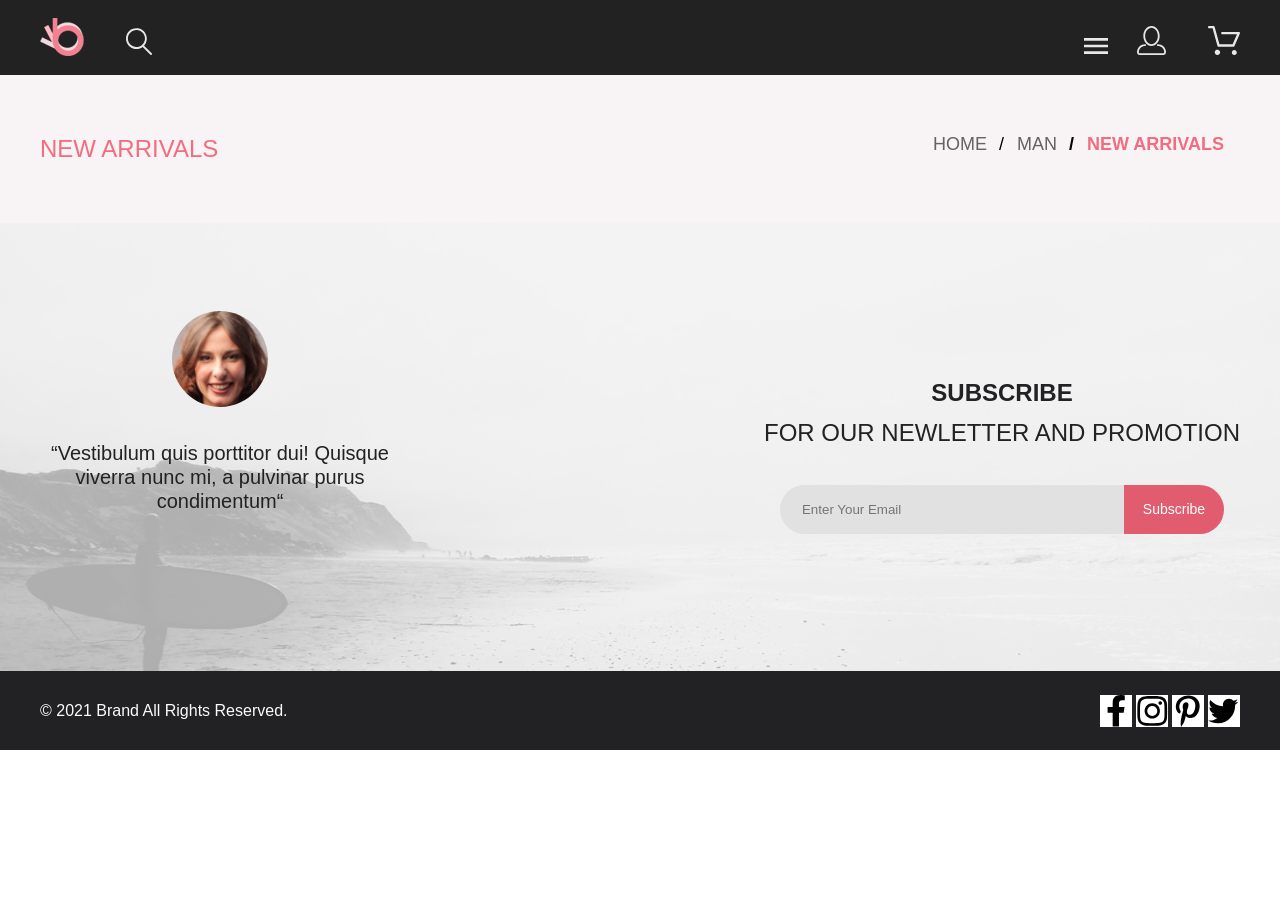
==== project/card.html @ d5866dae "Add files via upload" ====
<!DOCTYPE html>
<html lang="en">

<head>
    <meta charset="UTF-8">
    <meta http-equiv="X-UA-Compatible" content="IE=edge">
    <meta name="viewport" content="width=device-width, initial-scale=1.0">
    <title>Document</title>
    <link rel="stylesheet" href="style.css">

</head>

<body>
    <header>
        <div class="top">
            <div class="container">
                <div class="b"><a href="index.html"><img src="img/b.svg" alt="b"></a></div>
                <div class="search"><img src="img/poisk.svg" alt="poisk"></div>
                <div class="pay"><a href="card.html"><img src="img/pay.svg" alt="pay"></a></div>
                <div class="cont"><a href="#"><img src="img/contact.svg" alt="contact"></a></div>
                <details>
                    <summary><svg viewBox="0 0 24 24" id="ines">
                            <path d="M3 18h18v-2H3v2zm0-5h18v-2H3v2zm0-7v2h18V6H3z" fill="#E8E8E8" fill-rule="evenodd">
                            </path>
                        </svg></summary>
                    <div class="menu container">
                        <h4 class="h4-menu">MENU</h4>
                        <h4 class="h4">MAN</h4>
                        <a class="p-menu" href="catalog.html">Accessories</a><br>
                        <a class="p-menu" href="catalog.html">Bags</a><br>
                        <a class="p-menu" href="catalog.html">Denim</a><br>
                        <a class="p-menu" href="catalog.html">T-Shirts</a><br>
                        <h4 class="h4">WOMAN</h4>
                        <a class="p-menu" href="catalog.html">Accessories</a><br>
                        <a class="p-menu" href="catalog.html">Jackets & Coats</a><br>
                        <a class="p-menu" href="catalog.html">Polos</a><br>
                        <a class="p-menu" href="catalog.html">T-Shirts</a><br>
                        <a class="p-menu" href="catalog.html">Shirts</a><br>
                        <h4 class="h4">KIDS</h4>
                        <a class="p-menu" href="catalog.html">Accessories</a><br>
                        <a class="p-menu" href="catalog.html">Jackets & Coats</a><br>
                        <a class="p-menu" href="catalog.html">Polos</a><br>
                        <a class="p-menu" href="catalog.html">T-Shirts</a><br>
                        <a class="p-menu" href="catalog.html">Shirts</a><br>
                        <a class="p-menu" href="catalog.html">Bags</a><br>
                    </div>
                </details>
            </div>
        </div>
        <div class="top-catalog">
            <div class="container">
                <div class="bread">
                    <div class="arrivals">
                        <p class="p-arrivals">NEW ARRIVALS</p>
                    </div>
                    <nav aria-label="breadcrumb">
                        <ul class="breadcrumb">
                            <li class="breadcrumb-item"><a href="#">HOME</a></li>
                            <li class="breadcrumb-item"><a href="catalog.html">MAN</a></li>
                            <li class="breadcrumb-item active" aria-current="page">NEW ARRIVALS</li>
                        </ul>
                    </nav>
                </div>
            </div>
        </div>
    </header>
    <section>

    </section>
    <section>

    </section>
    <footer>

        <div class="footer2">
            <div class="container">
                <div class="subscribe">
                    <figure class="avtor"> <img src="img/avtor.svg" alt="avtor">
                        <p class="vestibul"> “Vestibulum quis porttitor dui! Quisque viverra nunc mi, a pulvinar purus
                            condimentum“</p>
                    </figure>
                    <div class="form">
                        <h4 style="font-family: Lato, Helvetica, sans-serif;
                font-style: normal;
                font-weight: bold;
                font-size: 24px;
                line-height: 40.13px;
                text-align: center;
                color: #222224;">SUBSCRIBE<br>
                            <span style="font-family: Lato, Helvetica, sans-serif;
                    font-style: normal;
                    font-weight: normal;
                    font-size: 24px;
                    line-height: 30.1px;
                    text-align: center;
                    color: #222224;">FOR OUR NEWLETTER AND PROMOTION</span>
                        </h4>
                        <div class="input-group">
                            <input type="email" class="form-control" placeholder="Enter Your Email">
                            <button class="button">Subscribe</button>
                        </div>
                    </div>

                </div>
            </div>
        </div>
        <div class="prava">
            <div class="container">
                <div class="centr">
                    <div class="txt">© 2021 Brand All Rights Reserved.</div>
                    <div class="social">
                        <a href="https://www.facebook.com" target="_blank"><img class="ssilka" src="img/facebook.svg"
                                alt="facebook"></a>
                        <a href="https://www.instagram.com/" target="_blank"><img class="ssilka" src="img/instagram.svg"
                                alt="instagram"></a>
                        <a href="https://vk.com/" target="_blank"><img class="ssilka" src="img/picasso.svg"
                                alt="picasso"></a>
                        <a href="https://twitter.com/" target="_blank"><img class="ssilka" src="img/twitter.svg"
                                alt="twitter"></a>
                    </div>
                </div>
            </div>
        </div>
    </footer>
</body>

</html>
---- project/style.css ----
* {
    margin: 0;
    padding: 0;
}

.container {
    width: 1200px;
    margin: 0 auto;
}
                           /* GLAVNAYA */
.top {
    background: #222222;
    height: 75px;
    display: flex;
}
.b {
    margin-top: 18px;
   float: left;    
}
.search {
    margin-top: 28px;
    margin-left: 41px;
    float: left;
}
.cont {
    float: right;
    padding-left: 25px;
    padding-top: 26px;
}
.pay {
    float: right;
    padding-left: 42px;
    padding-top: 26px;
}
summary {
    width: 32px;
    height: 23px;
    display: block;
}
summary::-webkit-details-marker {
    display: none;
}
summary::after {
    width: 32px;
    height: 23px;
}
details {
    float: right;
    margin-top: 30px;
    position: relative;
}
.menu {
    background: #FFFFFF;
    -webkit-box-shadow: -5px 5px 28px 0px rgba(0, 0, 0, 0.4);
    -moz-box-shadow: -5px 5px 28px 0px rgba(0, 0, 0, 0.4);
    box-shadow: -5px 5px 28px 0px rgba(0, 0, 0, 0.4);
    margin: 22px 0 0 0;
    width: 232px;
    height: 764px;
    position: absolute;
}
.h4-menu {
    font-family: Lato, Helvetica, sans-serif;
    font-style: normal;
    font-weight: bold;
    font-size: 14px;
    line-height: 17px;
    color: #000000;
    padding-top: 37px;
    padding-left: 34px;
}
.h4 {
    font-family: Lato, Helvetica, sans-serif;
    font-style: normal;
    font-weight: normal;
    font-size: 14px;
    line-height: 17px;
    color: #F16D7F;
    padding-top: 20px;
    padding-bottom: 12px;
    padding-left: 33px;
}
.p-menu {
    text-decoration: none;
    font-family: Lato, Helvetica, sans-serif;
    font-style: normal;
    font-weight: normal;
    font-size: 14px;
    line-height: 25px;
    color: #6F6E6E;
    padding-left: 55px;
}
.p-menu:hover {
    color: #F16D7F;
    font-size: 17px;
}
.brand {
    background-color: #F1E4E6;
    height: 764px;
}
.man-top {
    background: url(img/man-top.png) -50% 50% no-repeat;
    display: flex;
    padding: 364px 0 297px 0;
    justify-content: end;
}
.brand-text {
    background-color: #f16d7f;
    min-width: 12px;
    margin: -8px 16px 6px 5px;
}
.of-lux {
    font-family: Lato, Helvetica, sans-serif;
    max-width: 589px;
    font-size: 40px;
    font-weight: 700;
    letter-spacing: 0.025em;
    color: #222222;
    margin: -32px 68px -5px 0;
} 
span:first-child {
    font-size: 60px;
    font-weight: 900;
}
span:last-child {
    color: #f16d7f;
}
.content {
    margin-top: 65px;
}
.box {
    width: 1140px;
    display: flex;
    justify-content: space-between;
}
.for-woman {
    transition: 1s;
}
.for-woman:hover {
    transform: scale(1.2);
}  
.for-man {
    transition: 1s;
}
.for-man:hover {
    transform: scale(1.2);
}
.for-kids {
    transition: 1s;
}
.for-kids:hover {
    transform: scale(1.2);
}
.acces {
    margin-top: 30px;
    margin-bottom: 96px;
    transition: 1s;
}
.acces:hover {
    transform: scale(1.2);
}
.shopping {
    margin-bottom: 48px;
    text-align: center;
}
.box1 {
    margin-top: 48px;
    display: flex;
    justify-content: space-between;
    height: 581px;
}
.box2 {
    margin-top: 30px;
    display: flex;
    justify-content: space-between;
    height: 581px;
}
.cards-pay {
    position: relative;
}
.cards {
    height: 420px;
    background: rgba(58, 56, 56, 0.86);
    display: block;
    text-decoration: none;
}
.text {
    background: #F8F8F8;
    text-align: left;
    height: 161px;
    margin-top: -5px;   
}
.paypall {
    width: 360px;
    height: 420px;
    opacity: 1;
    transition: opacity 150ms linear;
}
.paypall:hover {
    opacity: 0.2;
}
.add-hover {
    display: none;
    position: absolute;
    top: 30%;
    left: 111.5px;
    justify-content: center;
    pointer-events: none;
}
.dec-hover-href {
    text-decoration: none;
    display: flex;
    border: 1px solid #FFFFFF;
    align-items: center;
    width: 138px;
    height: 43px;
}

.card-pay-hover {
    padding-left: 13px;
    height: 24px;
    width: 26px;
}
.add-to-cart-hover {
    font-family: Lato, Helvetica, sans-serif;
    font-style: normal;
    font-weight: normal;
    font-size: 14px;
    line-height: 17px;
    color: #FFFFFF;
    padding-left: 11px;
}
.cards-pay:hover .add-hover{
    display: flex;
    box-shadow: 0 0 20px #FFFFFF;
}

.ellery {
    width: 200px;
    height: 16px;
    font-family: Lato, Helvetica, sans-serif;
    font-style: normal;
    font-weight: normal;
    font-size: 13px;
    line-height: 16px;
    color: #000000;
    padding-top: 25.35px;
    padding-left: 18px;
}
.known {
    width: 314.74px;
    height: 51px;
    font-family: Lato, Helvetica, sans-serif;
    font-style: normal;
    font-weight: 300;
    font-size: 14px;
    line-height: 17px;
    color: #5D5D5D;
    padding-top: 13px;
    padding-left: 18px;
}
.cent {
    width: 52.46px;
    height: 19px;
    font-family: Lato, Helvetica, sans-serif;
    font-style: normal;
    font-weight: normal;
    font-size: 16px;
    line-height: 19px;
    color: #F16D7F;
    padding-top: 18px;
    padding-left: 18px;
}

.browse-all-prod {
    background: #F16D7F;
    border: 1px solid #FF6A6A;
    display: flex;
    justify-content: center;
    width: 211px;
    height: 47px;
    font-family: Lato, Helvetica, sans-serif;
    color: #ffffff;
    text-decoration: none;
    align-items: center;
    padding: 15px 39px;
    margin: 49px 465px 95px;
}
.browse-all-prod:hover {
    background: #ffffff;
    color: #F16D7F;
    -webkit-transition: all 1s ease;
    transition: all 120ms ease;
}
.footer1 {
    background: #222224;
    height: 341px;
}
.centr {
    display: flex;
    justify-content: space-between;
}
.super-block {
    width: 360px;
    margin-top: 103px;
    text-align: center
}
.foot-1-h4 {
    font-family: Lato, Helvetica, sans-serif;    
    font-style: normal;
    font-weight: normal;
    font-size: 19.96px;
    line-height: 24px;
    text-align: center;
    color: #FBFBFB;
    margin-top: 28px;
}
.foot-1-p {
    font-family: Lato, Helvetica, sans-serif;
    font-style: normal;
    font-weight: 300;
    font-size: 13.972px;
    line-height: 17px;
    text-align: center;
    color: #FBFBFB;
    margin-top: 16px;
}
.img-foot-1 {
    text-align: center;
}
.footer2 {
    background: url(img/fon-podval.svg) no-repeat center / cover;
    height: 448px;
}
.subscribe {
    display: flex;
    justify-content: space-between;
}
.avtor {
    text-align: center;
    margin: 88px 0 0 0;
}
.vestibul {
    width: 360px;
    padding-top: 30px;
    font-family: Lato, Helvetica, sans-serif;
    font-style: normal;
    font-weight: normal;
    font-size: 20px;
    line-height: 24px;
    text-align: center;
    color: #222224;
}
.form {
    margin-top: 150px;
}
.input-group {
    margin-top: 32px;
    text-align: center;
}
.form-control {
    background: #E1E1E1;
    width: 323px;
    height: 49px;
    border: 0px;
    border-radius: 50px 0 0 50px;
    padding-left: 22px;
}
.button {
    background: #E05C6E;
    border: 0px;
    width: 100px;
    height: 49px;
    border-radius: 0 50px 50px 0;
    margin-left: -5px;
    font-family: Lato, Helvetica, sans-serif;
    font-style: normal;
    font-weight: normal;
    font-size: 14px;
    line-height: 17px;
    color: #FFFFFF;
}
.button:hover {
    background: #FFFFFF;
    color: #E05C6E;
}
.prava {
    height: 79px;
    background: #222224;
}
.txt {
    font-family: Lato, Helvetica, sans-serif;
    font-style: normal;
    font-weight: normal;
    font-size: 16px;
    line-height: 19px;
    color: #FBFBFB;
    padding-top: 30px;
}
.ssilka {
    background: #FFFFFF;
    width: 32px;
    height: 32px;
    margin-top: 24px;
}
.ssilka:hover {
    background: #F16D7F;
}
                              /* CATALOG */

.top-catalog {
    background: #F8F3F4;
    height: 148px;
}
.p-arrivals {
    font-family: Lato, Helvetica, sans-serif;
    font-style: normal;
    font-weight: normal;
    font-size: 24px;
    line-height: 29px;
    color: #F16D7F;
    padding-top: 59px;
}
.active {
    font-family: Lato, Helvetica, sans-serif;
    font-style: normal;
    font-weight: 300;
    font-size: 14px;
    line-height: 17px;
    color:  #F16D7F;
}
.bread {
    display: flex;
    justify-content: space-between;
}
.breadcrumb{
    padding: 10px 16px;
    list-style: none;
    padding-top: 59px;
}
.breadcrumb-item {
    font-family: Lato, Helvetica, sans-serif;
    font-style: normal;
    font-weight: 300;
    font-size: 14px;
    line-height: 17px;
    color: #636363;
    display: inline;
    font-size: 18px;
    text-transform: uppercase;
}
ul.breadcrumb li+li:before {
    padding: 8px;
    color: black;
    content: "/\00a0";
}
ul.breadcrumb li a {
    color: #636363;
    text-decoration: none;
}
ul.breadcrumb li a:hover {
    color: #f16d7f;
}
ul.breadcrumb li:last-of-type {
    color: #f16d7f;
    font-family: Lato, Helvetica, sans-serif;
    font-weight: 700;
    font-style: normal;
    letter-spacing: normal;
    line-height: normal;
}
.section-product {
    background: #F7F7F7;
    display: flex;
    height: 777px;
    position: relative;
}
.carusel-img {
    position: absolute;
    left: 30%;
}
.opis-product {
    height: 601px;
    border: 1px solid #EAEAEA;
    display: flex;
    justify-content: center;
    margin-bottom: 100px;
}
.opis-product-centr {
    width: 555px;
    text-align: center;
}
.top-txt-product {
    font-family: Lato, Helvetica, sans-serif;
    font-style: normal;
    font-weight: 300;
    font-size: 14px;
    line-height: 17px;
    color: #F16D7F;
    padding-top: 64.54px;
}
.top-line-product {
    border-bottom: 3px solid #EF5B70;
    width: 63px;
    margin-left: 246px;
    margin-bottom: 12px;
    padding-bottom: 12px;
}
.top-txt-product-name {
    font-family: Lato, Helvetica, sans-serif;
    font-style: normal;
    font-weight: 300;
    font-size: 18px;
    line-height: 22px;
    color: #4D4D4D;
    margin-bottom: 48px;
}
.top-p-product {
    font-family: Lato, Helvetica, sans-serif;
    font-style: normal;
    font-weight: 300;
    font-size: 14px;
    line-height: 17px;
    text-align: center;
    color: #5E5E5E;
    margin-bottom: 32px;
}
.top-price-product {
    font-family: Lato, Helvetica, sans-serif;
    font-style: normal;
    font-weight: 300;
    font-size: 24px;
    line-height: 29px;
    color: #EF5B70;
    padding-bottom: 65px;
    border-bottom: 1px solid #EAEAEA;
    margin-bottom: 65px;
}
.top-box-product {
    display: flex;
    justify-content: space-between;
}
.top-box-info-product {
    font-family: Lato, Helvetica, sans-serif;
    font-style: normal;
    font-weight: normal;
    font-size: 14px;
    line-height: 17px;
    color: #6F6E6E;
    border: none;
}
.add-btn-product-centr {
    display: flex;
    justify-content: center;
}
.add-to-cart-product {
    width: 211px;
    height: 47px;
    border: 1px solid #ef5b70;
    background-color: #fff;
    margin-top: 49px;
    margin-bottom: 65px;
}
.add-to-cart-product:hover {
    background: #EAEAEA;
    -webkit-transition: all 1s ease;
    transition: all 120ms ease;
}
.add-to-cart-product-button {
    padding-top: 5%;
    display: flex;
    justify-content: center;
    align-items: center;
    text-decoration: none;
    color: #F26376;
}
.add-to-cart-product-txt {
    font-family: Lato, Helvetica, sans-serif;
    font-style: normal;
    font-weight: normal;
    font-size: 16px;
    line-height: 19px;
    padding-left: 23px;
}
.product-catalog-otstup-128px {
   margin-bottom: 128px; 
}
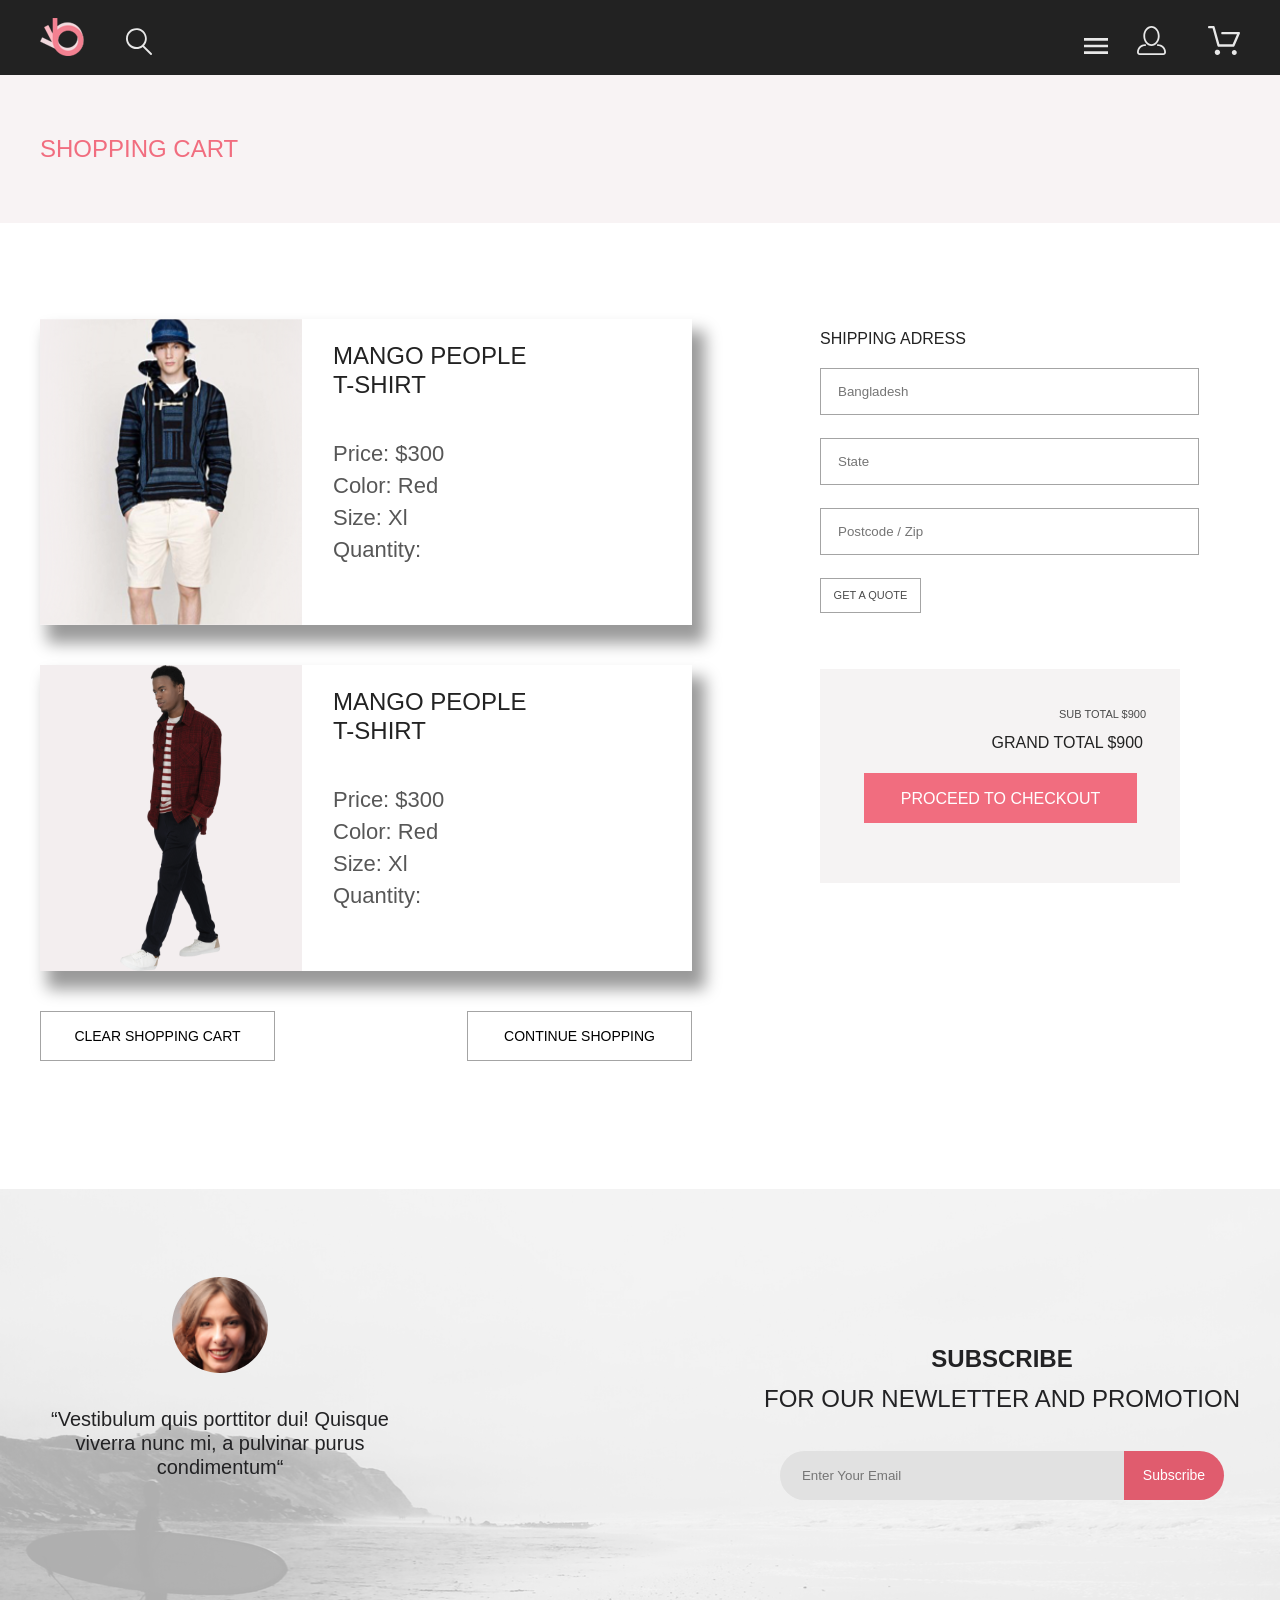
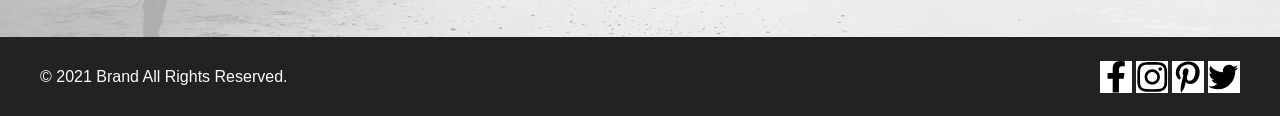
==== commit f47d0b85: "Update card.html" ====
--- a/project/card.html
+++ b/project/card.html
@@ -51,27 +51,65 @@
             <div class="container">
                 <div class="bread">
                     <div class="arrivals">
-                        <p class="p-arrivals">NEW ARRIVALS</p>
+                        <p class="p-arrivals">SHOPPING CART</p>
                     </div>
-                    <nav aria-label="breadcrumb">
-                        <ul class="breadcrumb">
-                            <li class="breadcrumb-item"><a href="#">HOME</a></li>
-                            <li class="breadcrumb-item"><a href="catalog.html">MAN</a></li>
-                            <li class="breadcrumb-item active" aria-current="page">NEW ARRIVALS</li>
-                        </ul>
-                    </nav>
                 </div>
             </div>
         </div>
     </header>
     <section>
-
+        <div class="container">
+            <div class="shopping-cart-full">
+                <div class="pay-product-box">
+                    <div class="cart-pay-shopping"><img class="cart-pay-shopping-img" src="img/pay-3.svg" alt="pay-3">
+                        <div class="opisanie-tovara-pay">
+                            <h2 class="opis-tovara-name">MANGO PEOPLE<br> T-SHIRT</h2>
+                            <p class="opis-tovara-character">Price: $300 </p>
+                            <p class="opis-tovara-character">Color: Red</p>
+                            <p class="opis-tovara-character">Size: Xl </p>
+                            <p class="opis-tovara-character">Quantity: </p>
+                        </div>
+                    </div>
+                    <div class="cart-pay-shopping"><img src="img/pay-7.svg" alt="pay-7">
+                        <div class="opisanie-tovara-pay">
+                            <h2 class="opis-tovara-name">MANGO PEOPLE<br> T-SHIRT</h2>
+                            <p class="opis-tovara-character">Price: $300 </p>
+                            <p class="opis-tovara-character">Color: Red</p>
+                            <p class="opis-tovara-character">Size: Xl </p>
+                            <p class="opis-tovara-character">Quantity: </p>
+                        </div>
+                    </div>
+                </div>
+                <div class="shipping-adress-box">
+                    <div class="form-info-chek">
+                        <h2 class="shipping-adress-txt">SHIPPING ADRESS</h2>
+                        <input type="text" placeholder="Bangladesh" class="input-info-pay-people"><br>
+                        <input type="text" placeholder="State" class="input-info-pay-people"><br>
+                        <input type="text" placeholder="Postcode / Zip" class="input-info-pay-people"><br>
+                        <button type="submit" class="btn-get-a-quote">GET A QUOTE</button>
+                    </div>
+                    <div class="itog-checkpoint-pay">
+                        <div class="total-pay-price">
+                            <p class="sub-total-price">SUB TOTAL $900</p>
+                            <h3 class="sub-grand-price">GRAND TOTAL $900
+                            </h3>
+                        </div>
+                        <button type="submit" class="btn-procceed-to-check">PROCEED TO CHECKOUT</button>
+                    </div>
+                </div>
+            </div>
+        </div>
     </section>
     <section>
-
+        <div class="container">
+            <div class="btn-box-cart-shop">
+                <button type="reset" class="btn-shopping-cart-del">CLEAR SHOPPING CART</button>
+                <button type="button" class="btn-shopping-cart-cnt">CONTINUE SHOPPING</button>
+            </div>
+        </div>
+        <div class="product-catalog-otstup-128px"></div>
     </section>
     <footer>
-
         <div class="footer2">
             <div class="container">
                 <div class="subscribe">
@@ -124,4 +162,4 @@
     </footer>
 </body>
 
-</html>+</html>
--- a/project/style.css
+++ b/project/style.css
@@ -585,3 +585,163 @@
 .product-catalog-otstup-128px {
    margin-bottom: 128px; 
 }
+.shopping-cart-full {
+   margin-top: 96px;
+   display: flex;
+   justify-content: start;
+}
+.pay-product-box {
+    display: flex;
+    flex-direction: column;
+}
+.cart-pay-shopping {
+    width: 652px;
+    height: 306px;
+    box-shadow: 10px 15px 15px 3px rgb(0 0 0 / 40%);
+    margin-bottom: 40px;
+    display: flex;
+    justify-content: start;
+}
+.cart-pay-shopping-img {
+    width: 262px;
+}
+.opisanie-tovara-pay {
+    display: flex;
+    flex-direction: column;
+    padding-left: 31px;
+}
+.opis-tovara-name {
+    font-family: Lato, Helvetica, sans-serif;
+    font-style: normal;
+    font-weight: normal;
+    font-size: 24px;
+    line-height: 29px;
+    color: #222222;
+    padding-bottom: 42px;
+    padding-top: 22px;
+}
+.opis-tovara-character {
+    font-family: Lato, Helvetica, sans-serif;
+    font-style: normal;
+    font-weight: normal;
+    font-size: 22px;
+    line-height: 26px;
+    color: #575757;
+    padding-bottom: 6px;
+}
+.shipping-adress-box {
+    margin-left: 128px;
+}
+.shipping-adress-txt {
+    font-family: Lato, Helvetica, sans-serif;
+    font-style: normal;
+    font-weight: 300;
+    font-size: 16px;
+    line-height: 19px;
+    color: #222222;
+    padding-top: 10px;
+    padding-bottom: 20px;
+}
+.input-info-pay-people {
+    width: 360px;
+    height: 45px;
+    background: #FFFFFF;
+    border: 1px solid #A4A4A4;
+    margin-bottom: 23px;
+    padding-left: 17px;
+}
+.btn-get-a-quote {
+    background: #FFFFFF;
+    border: 1px solid #A4A4A4;
+    width: 101px;
+    height: 35px;
+    font-family: Lato, Helvetica, sans-serif;
+    font-style: normal;
+    font-weight: 300;
+    font-size: 11px;
+    line-height: 13px;
+    color: #4A4A4A;
+    margin-bottom: 56px;
+}
+.btn-get-a-quote:hover {
+    background: #F26376;
+}
+.itog-checkpoint-pay {
+    background: #F5F3F3;
+    width: 360px;
+    height: 214px;
+}
+.total-pay-price {
+    text-align: right;
+}
+.sub-total-price {
+    padding-top: 39px;
+    padding-right: 34px;
+    font-family: Lato, Helvetica, sans-serif;
+    font-style: normal;
+    font-weight: normal;
+    font-size: 11px;
+    line-height: 13px;
+    color: #4A4A4A;
+}
+.sub-grand-price {
+    padding-right: 37px;
+    padding-top: 12px;
+    font-family: Lato, Helvetica, sans-serif;
+    font-style: normal;
+    font-weight: 300;
+    font-size: 16px;
+    line-height: 19px;
+    color: #222222;
+    padding-bottom: 21px;
+}
+
+.btn-procceed-to-check {
+    width: 273px;
+    height: 50px;
+    background: #F16D7F;
+    border: none;
+    font-family: Lato, Helvetica, sans-serif;
+    font-style: normal;
+    font-weight: 300;
+    font-size: 16px;
+    line-height: 19px;
+    color: #FFFFFF;
+    margin-left: 44px;
+}
+.btn-procceed-to-check:hover {
+    background: #FFFFFF;
+    color: #F16D7F;
+}
+.btn-box-cart-shop {
+    display: flex;
+    justify-content: flex-start;
+}
+.btn-shopping-cart-del {
+    width: 235px;
+    height: 50px;
+    background: #FFFFFF;
+    border: 1px solid #A4A4A4;
+    font-family: Lato, Helvetica, sans-serif;
+    font-style: normal;
+    font-weight: 300;
+    font-size: 14px;
+    line-height: 17px;
+    color: #000000;
+}
+.btn-shopping-cart-del:hover, .btn-shopping-cart-cnt:hover {
+    background: #F16D7F;
+}
+.btn-shopping-cart-cnt {
+    width: 225px;
+    height: 50px;
+    background: #FFFFFF;
+    border: 1px solid #A4A4A4;
+    font-family: Lato, Helvetica, sans-serif;
+    font-style: normal;
+    font-weight: 300;
+    font-size: 14px;
+    line-height: 17px;
+    color: #000000;
+    margin-left: 192px;
+}
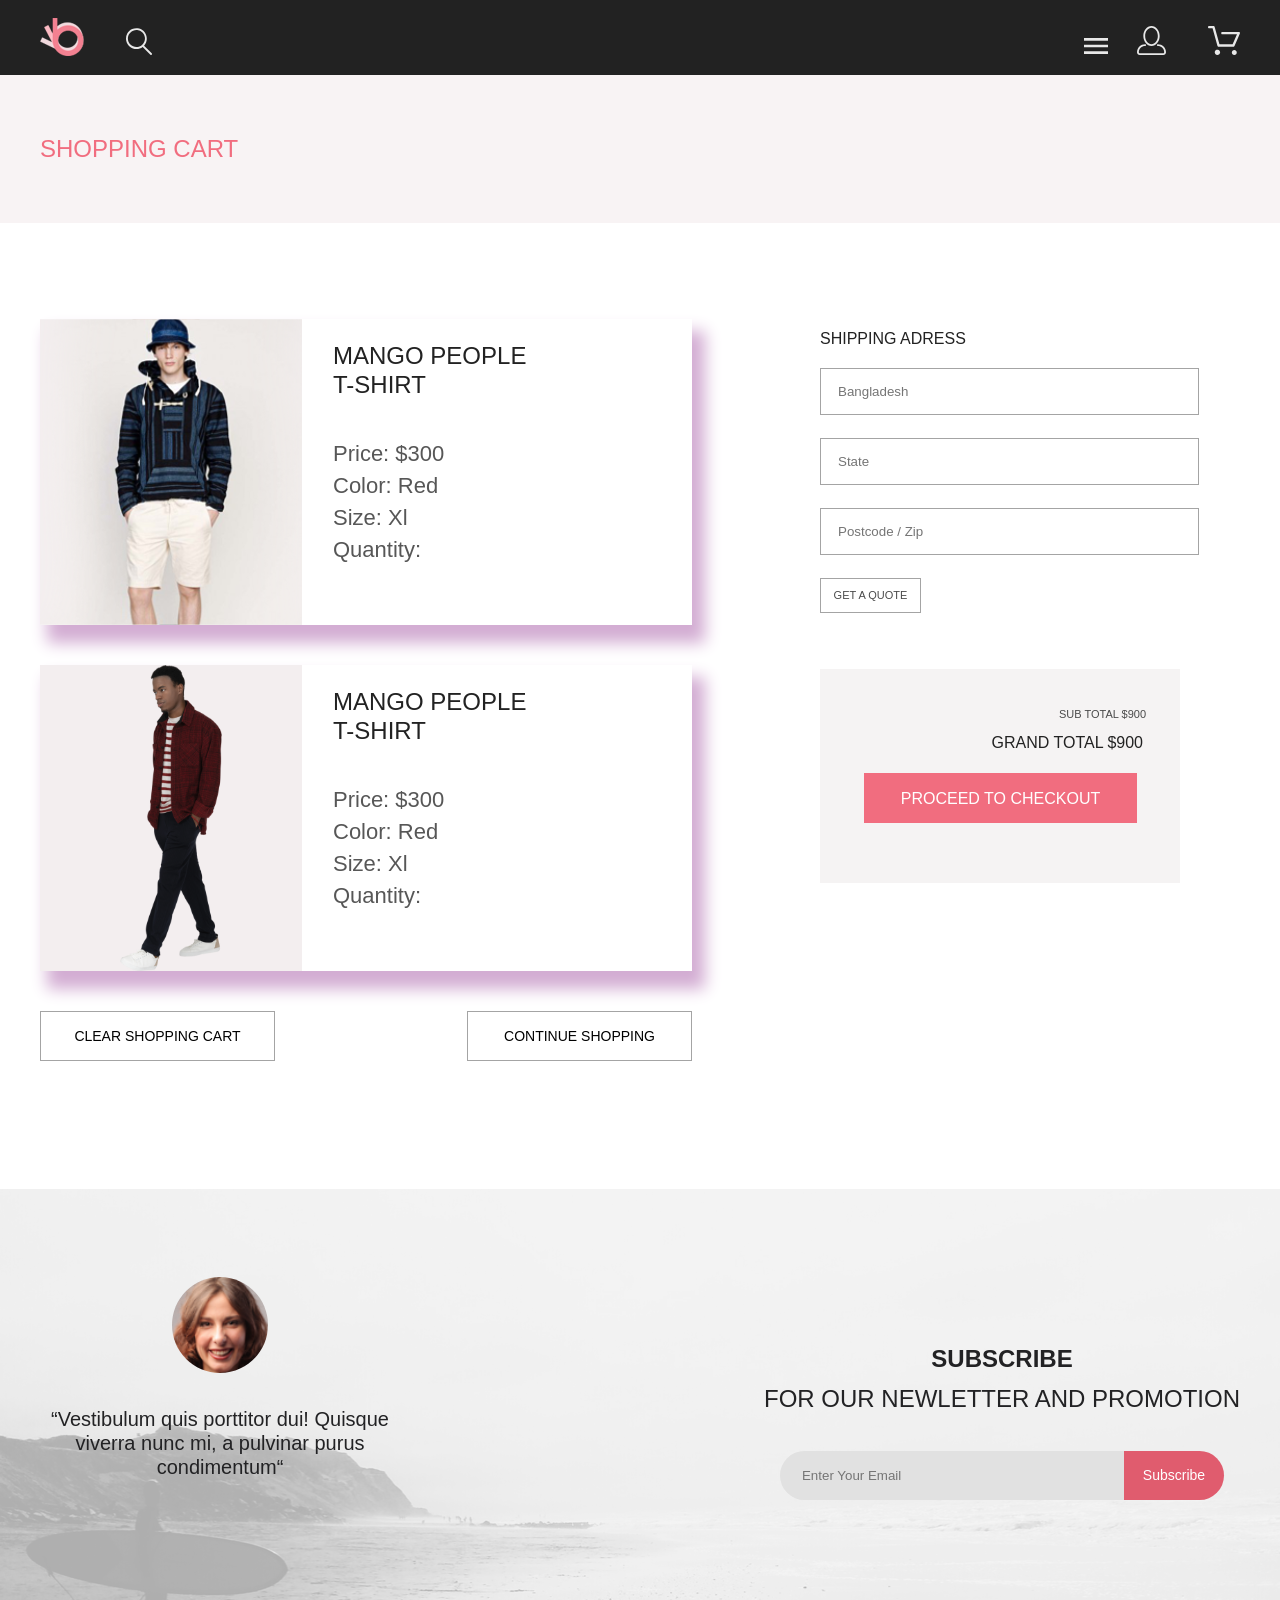
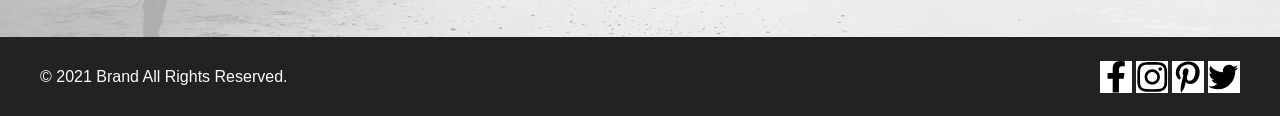
==== commit 03ca124d: "Update card.html" ====
--- a/project/card.html
+++ b/project/card.html
@@ -7,6 +7,7 @@
     <meta name="viewport" content="width=device-width, initial-scale=1.0">
     <title>Document</title>
     <link rel="stylesheet" href="style.css">
+    <link rel="stylesheet" href="style.scss">
 
 </head>
 
@@ -17,7 +18,7 @@
                 <div class="b"><a href="index.html"><img src="img/b.svg" alt="b"></a></div>
                 <div class="search"><img src="img/poisk.svg" alt="poisk"></div>
                 <div class="pay"><a href="card.html"><img src="img/pay.svg" alt="pay"></a></div>
-                <div class="cont"><a href="#"><img src="img/contact.svg" alt="contact"></a></div>
+                <div class="cont"><a href="registration.html"><img src="img/contact.svg" alt="contact"></a></div>
                 <details>
                     <summary><svg viewBox="0 0 24 24" id="ines">
                             <path d="M3 18h18v-2H3v2zm0-5h18v-2H3v2zm0-7v2h18V6H3z" fill="#E8E8E8" fill-rule="evenodd">
@@ -133,10 +134,10 @@
                     text-align: center;
                     color: #222224;">FOR OUR NEWLETTER AND PROMOTION</span>
                         </h4>
-                        <div class="input-group">
+                        <form class="input-group">
                             <input type="email" class="form-control" placeholder="Enter Your Email">
                             <button class="button">Subscribe</button>
-                        </div>
+                        </form>
                     </div>
 
                 </div>
--- a/project/style.css
+++ b/project/style.css
@@ -1,747 +1,1072 @@
 * {
-    margin: 0;
-    padding: 0;
+  margin: 0;
+  padding: 0;
 }
 
 .container {
-    width: 1200px;
-    margin: 0 auto;
-}
-                           /* GLAVNAYA */
+  width: 1200px;
+  margin: 0 auto;
+}
+
+/* GLAVNAYA */
 .top {
-    background: #222222;
-    height: 75px;
-    display: flex;
-}
+  background: #222222;
+  height: 75px;
+  display: -webkit-box;
+  display: -ms-flexbox;
+  display: flex;
+}
+
 .b {
-    margin-top: 18px;
-   float: left;    
-}
+  margin-top: 18px;
+  float: left;
+}
+
 .search {
-    margin-top: 28px;
-    margin-left: 41px;
-    float: left;
-}
+  margin-top: 28px;
+  margin-left: 41px;
+  float: left;
+}
+
 .cont {
-    float: right;
-    padding-left: 25px;
-    padding-top: 26px;
-}
+  float: right;
+  padding-left: 25px;
+  padding-top: 26px;
+}
+
 .pay {
-    float: right;
-    padding-left: 42px;
-    padding-top: 26px;
-}
+  float: right;
+  padding-left: 42px;
+  padding-top: 26px;
+}
+
 summary {
-    width: 32px;
-    height: 23px;
-    display: block;
-}
+  width: 32px;
+  height: 23px;
+  display: block;
+}
+
 summary::-webkit-details-marker {
-    display: none;
-}
+  display: none;
+}
+
 summary::after {
-    width: 32px;
-    height: 23px;
-}
+  width: 32px;
+  height: 23px;
+}
+
 details {
-    float: right;
-    margin-top: 30px;
-    position: relative;
-}
+  float: right;
+  margin-top: 30px;
+  position: relative;
+}
+
 .menu {
-    background: #FFFFFF;
-    -webkit-box-shadow: -5px 5px 28px 0px rgba(0, 0, 0, 0.4);
-    -moz-box-shadow: -5px 5px 28px 0px rgba(0, 0, 0, 0.4);
-    box-shadow: -5px 5px 28px 0px rgba(0, 0, 0, 0.4);
-    margin: 22px 0 0 0;
-    width: 232px;
-    height: 764px;
-    position: absolute;
-}
+  background: #FFFFFF;
+  -webkit-box-shadow: -5px 5px 28px 0px rgba(0, 0, 0, 0.4);
+  box-shadow: -5px 5px 28px 0px rgba(0, 0, 0, 0.4);
+  margin: 22px 0 0 0;
+  width: 232px;
+  height: 764px;
+  position: absolute;
+}
+
 .h4-menu {
-    font-family: Lato, Helvetica, sans-serif;
-    font-style: normal;
-    font-weight: bold;
-    font-size: 14px;
-    line-height: 17px;
-    color: #000000;
-    padding-top: 37px;
-    padding-left: 34px;
-}
+  font-family: Lato, Helvetica, sans-serif;
+  font-style: normal;
+  font-weight: bold;
+  font-size: 14px;
+  line-height: 17px;
+  color: #000000;
+  padding-top: 37px;
+  padding-left: 34px;
+}
+
 .h4 {
-    font-family: Lato, Helvetica, sans-serif;
-    font-style: normal;
-    font-weight: normal;
-    font-size: 14px;
-    line-height: 17px;
-    color: #F16D7F;
-    padding-top: 20px;
-    padding-bottom: 12px;
-    padding-left: 33px;
-}
+  font-family: Lato, Helvetica, sans-serif;
+  font-style: normal;
+  font-weight: normal;
+  font-size: 14px;
+  line-height: 17px;
+  color: #F16D7F;
+  padding-top: 20px;
+  padding-bottom: 12px;
+  padding-left: 33px;
+}
+
 .p-menu {
-    text-decoration: none;
-    font-family: Lato, Helvetica, sans-serif;
-    font-style: normal;
-    font-weight: normal;
-    font-size: 14px;
-    line-height: 25px;
-    color: #6F6E6E;
-    padding-left: 55px;
-}
+  text-decoration: none;
+  font-family: Lato, Helvetica, sans-serif;
+  font-style: normal;
+  font-weight: normal;
+  font-size: 14px;
+  line-height: 25px;
+  color: #6F6E6E;
+  padding-left: 55px;
+}
+
 .p-menu:hover {
-    color: #F16D7F;
-    font-size: 17px;
-}
+  color: #F16D7F;
+  font-size: 17px;
+}
+
 .brand {
-    background-color: #F1E4E6;
-    height: 764px;
-}
+  background-color: #F1E4E6;
+  height: 764px;
+}
+
 .man-top {
-    background: url(img/man-top.png) -50% 50% no-repeat;
-    display: flex;
-    padding: 364px 0 297px 0;
-    justify-content: end;
-}
+  background: url(img/man-top.png) -50% 50% no-repeat;
+  display: -webkit-box;
+  display: -ms-flexbox;
+  display: flex;
+  padding: 364px 0 306px 0;
+  -webkit-box-pack: end;
+      -ms-flex-pack: end;
+          justify-content: end;
+}
+
 .brand-text {
-    background-color: #f16d7f;
-    min-width: 12px;
-    margin: -8px 16px 6px 5px;
-}
+  background-color: #f16d7f;
+  min-width: 12px;
+  margin: -8px 16px 6px 5px;
+}
+
 .of-lux {
-    font-family: Lato, Helvetica, sans-serif;
-    max-width: 589px;
-    font-size: 40px;
-    font-weight: 700;
-    letter-spacing: 0.025em;
-    color: #222222;
-    margin: -32px 68px -5px 0;
-} 
+  font-family: Lato, Helvetica, sans-serif;
+  max-width: 589px;
+  font-size: 40px;
+  font-weight: 700;
+  letter-spacing: 0.025em;
+  color: #222222;
+  margin: -32px 68px -5px 0;
+}
+
 span:first-child {
-    font-size: 60px;
-    font-weight: 900;
-}
+  font-size: 60px;
+  font-weight: 900;
+}
+
 span:last-child {
-    color: #f16d7f;
-}
+  color: #f16d7f;
+}
+
 .content {
-    margin-top: 65px;
-}
+  margin-top: 65px;
+}
+
 .box {
-    width: 1140px;
-    display: flex;
-    justify-content: space-between;
-}
+  width: 1140px;
+  display: -webkit-box;
+  display: -ms-flexbox;
+  display: flex;
+  -webkit-box-pack: justify;
+      -ms-flex-pack: justify;
+          justify-content: space-between;
+}
+
 .for-woman {
-    transition: 1s;
-}
+  -webkit-transition: 1s;
+  transition: 1s;
+}
+
 .for-woman:hover {
-    transform: scale(1.2);
-}  
+  -webkit-transform: scale(1.2);
+          transform: scale(1.2);
+}
+
 .for-man {
-    transition: 1s;
-}
+  -webkit-transition: 1s;
+  transition: 1s;
+}
+
 .for-man:hover {
-    transform: scale(1.2);
-}
+  -webkit-transform: scale(1.2);
+          transform: scale(1.2);
+}
+
 .for-kids {
-    transition: 1s;
-}
+  -webkit-transition: 1s;
+  transition: 1s;
+}
+
 .for-kids:hover {
-    transform: scale(1.2);
-}
+  -webkit-transform: scale(1.2);
+          transform: scale(1.2);
+}
+
 .acces {
-    margin-top: 30px;
-    margin-bottom: 96px;
-    transition: 1s;
-}
+  margin-top: 30px;
+  margin-bottom: 96px;
+  -webkit-transition: 1s;
+  transition: 1s;
+}
+
 .acces:hover {
-    transform: scale(1.2);
-}
+  -webkit-transform: scale(1.2);
+          transform: scale(1.2);
+}
+
 .shopping {
-    margin-bottom: 48px;
-    text-align: center;
-}
-.box1 {
-    margin-top: 48px;
-    display: flex;
-    justify-content: space-between;
-    height: 581px;
-}
-.box2 {
-    margin-top: 30px;
-    display: flex;
-    justify-content: space-between;
-    height: 581px;
-}
+  margin-bottom: 48px;
+  text-align: center;
+}
+
+.box-berry {
+  display: -webkit-box;
+  display: -ms-flexbox;
+  display: flex;
+  -ms-flex-wrap: wrap;
+      flex-wrap: wrap;
+}
+
 .cards-pay {
-    position: relative;
-}
+  display: -webkit-box;
+  display: -ms-flexbox;
+  display: flex;
+  -webkit-box-pack: justify;
+      -ms-flex-pack: justify;
+          justify-content: space-between;
+  width: 33%;
+  position: relative;
+  margin-bottom: 30px;
+}
+
 .cards {
-    height: 420px;
-    background: rgba(58, 56, 56, 0.86);
-    display: block;
-    text-decoration: none;
-}
+  display: block;
+  width: 360px;
+  text-decoration: none;
+  pointer-events: all;
+}
+
 .text {
-    background: #F8F8F8;
-    text-align: left;
-    height: 161px;
-    margin-top: -5px;   
-}
+  padding: 24px 0 19px 17px;
+  text-align: left;
+  background: #F8F8F8;
+  margin-top: -5px;
+}
+
 .paypall {
-    width: 360px;
-    height: 420px;
-    opacity: 1;
-    transition: opacity 150ms linear;
-}
-.paypall:hover {
-    opacity: 0.2;
-}
+  width: 100%;
+}
+
+.cards-pay:hover .paypall {
+  -webkit-filter: brightness(30%);
+          filter: brightness(30%);
+}
+
 .add-hover {
-    display: none;
-    position: absolute;
-    top: 30%;
-    left: 111.5px;
-    justify-content: center;
-    pointer-events: none;
-}
+  display: none;
+  position: absolute;
+  top: 30%;
+  left: 25%;
+  pointer-events: none;
+}
+
 .dec-hover-href {
-    text-decoration: none;
-    display: flex;
-    border: 1px solid #FFFFFF;
-    align-items: center;
-    width: 138px;
-    height: 43px;
-}
-
-.card-pay-hover {
-    padding-left: 13px;
-    height: 24px;
-    width: 26px;
-}
+  text-decoration: none;
+  display: -webkit-box;
+  display: -ms-flexbox;
+  display: flex;
+  border: 1px solid #FFFFFF;
+  -webkit-box-align: center;
+      -ms-flex-align: center;
+          align-items: center;
+  padding: 12px;
+}
+
 .add-to-cart-hover {
-    font-family: Lato, Helvetica, sans-serif;
-    font-style: normal;
-    font-weight: normal;
-    font-size: 14px;
-    line-height: 17px;
-    color: #FFFFFF;
-    padding-left: 11px;
-}
-.cards-pay:hover .add-hover{
-    display: flex;
-    box-shadow: 0 0 20px #FFFFFF;
+  font-family: Lato, Helvetica, sans-serif;
+  font-style: normal;
+  font-weight: normal;
+  font-size: 14px;
+  line-height: 17px;
+  color: #FFFFFF;
+  padding-left: 11px;
+}
+
+.cards-pay:hover .add-hover {
+  display: -webkit-box;
+  display: -ms-flexbox;
+  display: flex;
+  -webkit-box-shadow: 0 0 10px #fff;
+          box-shadow: 0 0 10px #fff;
 }
 
 .ellery {
-    width: 200px;
-    height: 16px;
-    font-family: Lato, Helvetica, sans-serif;
-    font-style: normal;
-    font-weight: normal;
-    font-size: 13px;
-    line-height: 16px;
-    color: #000000;
-    padding-top: 25.35px;
-    padding-left: 18px;
-}
+  width: 200px;
+  height: 16px;
+  font-family: Lato, Helvetica, sans-serif;
+  font-style: normal;
+  font-weight: normal;
+  font-size: 13px;
+  line-height: 16px;
+  color: #000000;
+  padding-top: 25.35px;
+  padding-left: 18px;
+}
+
 .known {
-    width: 314.74px;
-    height: 51px;
-    font-family: Lato, Helvetica, sans-serif;
-    font-style: normal;
-    font-weight: 300;
-    font-size: 14px;
-    line-height: 17px;
-    color: #5D5D5D;
-    padding-top: 13px;
-    padding-left: 18px;
-}
+  width: 314.74px;
+  height: 51px;
+  font-family: Lato, Helvetica, sans-serif;
+  font-style: normal;
+  font-weight: 300;
+  font-size: 14px;
+  line-height: 17px;
+  color: #5D5D5D;
+  padding-top: 13px;
+  padding-left: 18px;
+}
+
 .cent {
-    width: 52.46px;
-    height: 19px;
-    font-family: Lato, Helvetica, sans-serif;
-    font-style: normal;
-    font-weight: normal;
-    font-size: 16px;
-    line-height: 19px;
-    color: #F16D7F;
-    padding-top: 18px;
-    padding-left: 18px;
+  width: 52.46px;
+  height: 19px;
+  font-family: Lato, Helvetica, sans-serif;
+  font-style: normal;
+  font-weight: normal;
+  font-size: 16px;
+  line-height: 19px;
+  color: #F16D7F;
+  padding-top: 18px;
+  padding-left: 18px;
 }
 
 .browse-all-prod {
-    background: #F16D7F;
-    border: 1px solid #FF6A6A;
-    display: flex;
-    justify-content: center;
-    width: 211px;
-    height: 47px;
-    font-family: Lato, Helvetica, sans-serif;
-    color: #ffffff;
-    text-decoration: none;
-    align-items: center;
-    padding: 15px 39px;
-    margin: 49px 465px 95px;
-}
+  background: #F16D7F;
+  border: 1px solid #FF6A6A;
+  display: -webkit-box;
+  display: -ms-flexbox;
+  display: flex;
+  -webkit-box-pack: center;
+      -ms-flex-pack: center;
+          justify-content: center;
+  width: 211px;
+  height: 47px;
+  font-family: Lato, Helvetica, sans-serif;
+  color: #ffffff;
+  text-decoration: none;
+  -webkit-box-align: center;
+      -ms-flex-align: center;
+          align-items: center;
+  padding: 15px 39px;
+  margin: 49px 465px 95px;
+}
+
 .browse-all-prod:hover {
-    background: #ffffff;
-    color: #F16D7F;
-    -webkit-transition: all 1s ease;
-    transition: all 120ms ease;
-}
+  background: #ffffff;
+  color: #F16D7F;
+  -webkit-transition: all 1s ease;
+  -webkit-transition: all 120ms ease;
+  transition: all 120ms ease;
+}
+
 .footer1 {
-    background: #222224;
-    height: 341px;
-}
+  background: #222224;
+  height: 341px;
+}
+
 .centr {
-    display: flex;
-    justify-content: space-between;
-}
+  display: -webkit-box;
+  display: -ms-flexbox;
+  display: flex;
+  -webkit-box-pack: justify;
+      -ms-flex-pack: justify;
+          justify-content: space-between;
+}
+
 .super-block {
-    width: 360px;
-    margin-top: 103px;
-    text-align: center
-}
+  width: 360px;
+  margin-top: 103px;
+  text-align: center;
+}
+
 .foot-1-h4 {
-    font-family: Lato, Helvetica, sans-serif;    
-    font-style: normal;
-    font-weight: normal;
-    font-size: 19.96px;
-    line-height: 24px;
-    text-align: center;
-    color: #FBFBFB;
-    margin-top: 28px;
-}
+  font-family: Lato, Helvetica, sans-serif;
+  font-style: normal;
+  font-weight: normal;
+  font-size: 19.96px;
+  line-height: 24px;
+  text-align: center;
+  color: #FBFBFB;
+  margin-top: 28px;
+}
+
 .foot-1-p {
-    font-family: Lato, Helvetica, sans-serif;
-    font-style: normal;
-    font-weight: 300;
-    font-size: 13.972px;
-    line-height: 17px;
-    text-align: center;
-    color: #FBFBFB;
-    margin-top: 16px;
-}
+  font-family: Lato, Helvetica, sans-serif;
+  font-style: normal;
+  font-weight: 300;
+  font-size: 13.972px;
+  line-height: 17px;
+  text-align: center;
+  color: #FBFBFB;
+  margin-top: 16px;
+}
+
 .img-foot-1 {
-    text-align: center;
-}
+  text-align: center;
+}
+
 .footer2 {
-    background: url(img/fon-podval.svg) no-repeat center / cover;
-    height: 448px;
-}
+  background: url(img/fon-podval.svg) no-repeat center/cover;
+  height: 448px;
+}
+
 .subscribe {
-    display: flex;
-    justify-content: space-between;
-}
+  display: -webkit-box;
+  display: -ms-flexbox;
+  display: flex;
+  -webkit-box-pack: justify;
+      -ms-flex-pack: justify;
+          justify-content: space-between;
+}
+
 .avtor {
-    text-align: center;
-    margin: 88px 0 0 0;
-}
+  text-align: center;
+  margin: 88px 0 0 0;
+}
+
 .vestibul {
-    width: 360px;
-    padding-top: 30px;
-    font-family: Lato, Helvetica, sans-serif;
-    font-style: normal;
-    font-weight: normal;
-    font-size: 20px;
-    line-height: 24px;
-    text-align: center;
-    color: #222224;
-}
+  width: 360px;
+  padding-top: 30px;
+  font-family: Lato, Helvetica, sans-serif;
+  font-style: normal;
+  font-weight: normal;
+  font-size: 20px;
+  line-height: 24px;
+  text-align: center;
+  color: #222224;
+}
+
 .form {
-    margin-top: 150px;
-}
+  margin-top: 150px;
+}
+
 .input-group {
-    margin-top: 32px;
-    text-align: center;
-}
+  margin-top: 32px;
+  text-align: center;
+}
+
 .form-control {
-    background: #E1E1E1;
-    width: 323px;
-    height: 49px;
-    border: 0px;
-    border-radius: 50px 0 0 50px;
-    padding-left: 22px;
-}
+  background: #E1E1E1;
+  width: 323px;
+  height: 49px;
+  border: 0px;
+  border-radius: 50px 0 0 50px;
+  padding-left: 22px;
+}
+
 .button {
-    background: #E05C6E;
-    border: 0px;
-    width: 100px;
-    height: 49px;
-    border-radius: 0 50px 50px 0;
-    margin-left: -5px;
-    font-family: Lato, Helvetica, sans-serif;
-    font-style: normal;
-    font-weight: normal;
-    font-size: 14px;
-    line-height: 17px;
-    color: #FFFFFF;
-}
+  background: #E05C6E;
+  border: 0px;
+  width: 100px;
+  height: 49px;
+  border-radius: 0 50px 50px 0;
+  margin-left: -5px;
+  font-family: Lato, Helvetica, sans-serif;
+  font-style: normal;
+  font-weight: normal;
+  font-size: 14px;
+  line-height: 17px;
+  color: #FFFFFF;
+}
+
 .button:hover {
-    background: #FFFFFF;
-    color: #E05C6E;
-}
+  background: #FFFFFF;
+  color: #E05C6E;
+}
+
 .prava {
-    height: 79px;
-    background: #222224;
-}
+  height: 79px;
+  background: #222224;
+}
+
 .txt {
-    font-family: Lato, Helvetica, sans-serif;
-    font-style: normal;
-    font-weight: normal;
-    font-size: 16px;
-    line-height: 19px;
-    color: #FBFBFB;
-    padding-top: 30px;
-}
+  font-family: Lato, Helvetica, sans-serif;
+  font-style: normal;
+  font-weight: normal;
+  font-size: 16px;
+  line-height: 19px;
+  color: #FBFBFB;
+  padding-top: 30px;
+}
+
 .ssilka {
-    background: #FFFFFF;
-    width: 32px;
-    height: 32px;
-    margin-top: 24px;
-}
+  background: #FFFFFF;
+  width: 32px;
+  height: 32px;
+  margin-top: 24px;
+}
+
 .ssilka:hover {
-    background: #F16D7F;
-}
-                              /* CATALOG */
-
+  background: #F16D7F;
+}
+
+/* CATALOG */
 .top-catalog {
-    background: #F8F3F4;
-    height: 148px;
-}
+  background: #F8F3F4;
+  height: 148px;
+}
+
 .p-arrivals {
-    font-family: Lato, Helvetica, sans-serif;
-    font-style: normal;
-    font-weight: normal;
-    font-size: 24px;
-    line-height: 29px;
-    color: #F16D7F;
-    padding-top: 59px;
-}
+  font-family: Lato, Helvetica, sans-serif;
+  font-style: normal;
+  font-weight: normal;
+  font-size: 24px;
+  line-height: 29px;
+  color: #F16D7F;
+  padding-top: 59px;
+}
+
 .active {
-    font-family: Lato, Helvetica, sans-serif;
-    font-style: normal;
-    font-weight: 300;
-    font-size: 14px;
-    line-height: 17px;
-    color:  #F16D7F;
-}
+  font-family: Lato, Helvetica, sans-serif;
+  font-style: normal;
+  font-weight: 300;
+  font-size: 14px;
+  line-height: 17px;
+  color: #F16D7F;
+}
+
 .bread {
-    display: flex;
-    justify-content: space-between;
-}
-.breadcrumb{
-    padding: 10px 16px;
-    list-style: none;
-    padding-top: 59px;
-}
+  display: -webkit-box;
+  display: -ms-flexbox;
+  display: flex;
+  -webkit-box-pack: justify;
+      -ms-flex-pack: justify;
+          justify-content: space-between;
+}
+
+.breadcrumb {
+  padding: 10px 16px;
+  list-style: none;
+  padding-top: 59px;
+}
+
 .breadcrumb-item {
-    font-family: Lato, Helvetica, sans-serif;
-    font-style: normal;
-    font-weight: 300;
-    font-size: 14px;
-    line-height: 17px;
-    color: #636363;
-    display: inline;
-    font-size: 18px;
-    text-transform: uppercase;
-}
-ul.breadcrumb li+li:before {
-    padding: 8px;
-    color: black;
-    content: "/\00a0";
-}
+  font-family: Lato, Helvetica, sans-serif;
+  font-style: normal;
+  font-weight: 300;
+  font-size: 14px;
+  line-height: 17px;
+  color: #636363;
+  display: inline;
+  font-size: 18px;
+  text-transform: uppercase;
+}
+
+ul.breadcrumb li + li:before {
+  padding: 8px;
+  color: black;
+  content: "/\00a0";
+}
+
 ul.breadcrumb li a {
-    color: #636363;
-    text-decoration: none;
-}
+  color: #636363;
+  text-decoration: none;
+}
+
 ul.breadcrumb li a:hover {
-    color: #f16d7f;
-}
+  color: #f16d7f;
+}
+
 ul.breadcrumb li:last-of-type {
-    color: #f16d7f;
-    font-family: Lato, Helvetica, sans-serif;
-    font-weight: 700;
-    font-style: normal;
-    letter-spacing: normal;
-    line-height: normal;
-}
+  color: #f16d7f;
+  font-family: Lato, Helvetica, sans-serif;
+  font-weight: 700;
+  font-style: normal;
+  letter-spacing: normal;
+  line-height: normal;
+}
+
+.settings {
+  display: -webkit-box;
+  display: -ms-flexbox;
+  display: flex;
+  -webkit-box-pack: left;
+      -ms-flex-pack: left;
+          justify-content: left;
+  margin: 51px 0 64px 0;
+}
+
+.filtr-catalog {
+  width: 33%;
+  font-family: Lato;
+  font-style: normal;
+  font-weight: 600;
+  font-size: 14px;
+  line-height: 17px;
+  color: #000000;
+}
+
+.top-info-catalog {
+  border: none;
+  font-family: Lato, Helvetica, sans-serif;
+  font-style: normal;
+  font-weight: normal;
+  font-size: 14px;
+  line-height: 17px;
+  color: #6F6E6E;
+}
+
+.pagination {
+  margin: 18px 0 96px 414px;
+}
+
 .section-product {
-    background: #F7F7F7;
-    display: flex;
-    height: 777px;
-    position: relative;
-}
+  background: #F7F7F7;
+  display: -webkit-box;
+  display: -ms-flexbox;
+  display: flex;
+  height: 777px;
+  position: relative;
+}
+
 .carusel-img {
-    position: absolute;
-    left: 30%;
-}
+  position: absolute;
+  left: 30%;
+}
+
 .opis-product {
-    height: 601px;
-    border: 1px solid #EAEAEA;
-    display: flex;
-    justify-content: center;
-    margin-bottom: 100px;
-}
+  height: 601px;
+  border: 1px solid #EAEAEA;
+  display: -webkit-box;
+  display: -ms-flexbox;
+  display: flex;
+  -webkit-box-pack: center;
+      -ms-flex-pack: center;
+          justify-content: center;
+  margin-bottom: 100px;
+}
+
 .opis-product-centr {
-    width: 555px;
-    text-align: center;
-}
+  width: 555px;
+  text-align: center;
+}
+
 .top-txt-product {
-    font-family: Lato, Helvetica, sans-serif;
-    font-style: normal;
-    font-weight: 300;
-    font-size: 14px;
-    line-height: 17px;
-    color: #F16D7F;
-    padding-top: 64.54px;
-}
+  font-family: Lato, Helvetica, sans-serif;
+  font-style: normal;
+  font-weight: 300;
+  font-size: 14px;
+  line-height: 17px;
+  color: #F16D7F;
+  padding-top: 64.54px;
+}
+
 .top-line-product {
-    border-bottom: 3px solid #EF5B70;
-    width: 63px;
-    margin-left: 246px;
-    margin-bottom: 12px;
-    padding-bottom: 12px;
-}
+  border-bottom: 3px solid #EF5B70;
+  width: 63px;
+  margin-left: 246px;
+  margin-bottom: 12px;
+  padding-bottom: 12px;
+}
+
 .top-txt-product-name {
-    font-family: Lato, Helvetica, sans-serif;
-    font-style: normal;
-    font-weight: 300;
-    font-size: 18px;
-    line-height: 22px;
-    color: #4D4D4D;
-    margin-bottom: 48px;
-}
+  font-family: Lato, Helvetica, sans-serif;
+  font-style: normal;
+  font-weight: 300;
+  font-size: 18px;
+  line-height: 22px;
+  color: #4D4D4D;
+  margin-bottom: 48px;
+}
+
 .top-p-product {
-    font-family: Lato, Helvetica, sans-serif;
-    font-style: normal;
-    font-weight: 300;
-    font-size: 14px;
-    line-height: 17px;
-    text-align: center;
-    color: #5E5E5E;
-    margin-bottom: 32px;
-}
+  font-family: Lato, Helvetica, sans-serif;
+  font-style: normal;
+  font-weight: 300;
+  font-size: 14px;
+  line-height: 17px;
+  text-align: center;
+  color: #5E5E5E;
+  margin-bottom: 32px;
+}
+
 .top-price-product {
-    font-family: Lato, Helvetica, sans-serif;
-    font-style: normal;
-    font-weight: 300;
-    font-size: 24px;
-    line-height: 29px;
-    color: #EF5B70;
-    padding-bottom: 65px;
-    border-bottom: 1px solid #EAEAEA;
-    margin-bottom: 65px;
-}
+  font-family: Lato, Helvetica, sans-serif;
+  font-style: normal;
+  font-weight: 300;
+  font-size: 24px;
+  line-height: 29px;
+  color: #EF5B70;
+  padding-bottom: 65px;
+  border-bottom: 1px solid #EAEAEA;
+  margin-bottom: 65px;
+}
+
 .top-box-product {
-    display: flex;
-    justify-content: space-between;
-}
+  display: -webkit-box;
+  display: -ms-flexbox;
+  display: flex;
+  -webkit-box-pack: justify;
+      -ms-flex-pack: justify;
+          justify-content: space-between;
+}
+
 .top-box-info-product {
-    font-family: Lato, Helvetica, sans-serif;
-    font-style: normal;
-    font-weight: normal;
-    font-size: 14px;
-    line-height: 17px;
-    color: #6F6E6E;
-    border: none;
-}
+  font-family: Lato, Helvetica, sans-serif;
+  font-style: normal;
+  font-weight: normal;
+  font-size: 14px;
+  line-height: 17px;
+  color: #6F6E6E;
+  border: none;
+}
+
 .add-btn-product-centr {
-    display: flex;
-    justify-content: center;
-}
+  display: -webkit-box;
+  display: -ms-flexbox;
+  display: flex;
+  -webkit-box-pack: center;
+      -ms-flex-pack: center;
+          justify-content: center;
+}
+
 .add-to-cart-product {
-    width: 211px;
-    height: 47px;
-    border: 1px solid #ef5b70;
-    background-color: #fff;
-    margin-top: 49px;
-    margin-bottom: 65px;
-}
+  width: 211px;
+  height: 47px;
+  border: 1px solid #ef5b70;
+  background-color: #fff;
+  margin-top: 49px;
+  margin-bottom: 65px;
+}
+
 .add-to-cart-product:hover {
-    background: #EAEAEA;
-    -webkit-transition: all 1s ease;
-    transition: all 120ms ease;
-}
+  background: #EAEAEA;
+  -webkit-transition: all 1s ease;
+  -webkit-transition: all 120ms ease;
+  transition: all 120ms ease;
+}
+
 .add-to-cart-product-button {
-    padding-top: 5%;
-    display: flex;
-    justify-content: center;
-    align-items: center;
-    text-decoration: none;
-    color: #F26376;
-}
+  padding-top: 5%;
+  display: -webkit-box;
+  display: -ms-flexbox;
+  display: flex;
+  -webkit-box-pack: center;
+      -ms-flex-pack: center;
+          justify-content: center;
+  -webkit-box-align: center;
+      -ms-flex-align: center;
+          align-items: center;
+  text-decoration: none;
+  color: #F26376;
+}
+
 .add-to-cart-product-txt {
-    font-family: Lato, Helvetica, sans-serif;
-    font-style: normal;
-    font-weight: normal;
-    font-size: 16px;
-    line-height: 19px;
-    padding-left: 23px;
-}
+  font-family: Lato, Helvetica, sans-serif;
+  font-style: normal;
+  font-weight: normal;
+  font-size: 16px;
+  line-height: 19px;
+  padding-left: 23px;
+}
+
 .product-catalog-otstup-128px {
-   margin-bottom: 128px; 
-}
+  margin-bottom: 128px;
+}
+
 .shopping-cart-full {
-   margin-top: 96px;
-   display: flex;
-   justify-content: start;
-}
+  margin-top: 96px;
+  display: -webkit-box;
+  display: -ms-flexbox;
+  display: flex;
+  -webkit-box-pack: start;
+      -ms-flex-pack: start;
+          justify-content: start;
+}
+
 .pay-product-box {
-    display: flex;
-    flex-direction: column;
-}
+  display: -webkit-box;
+  display: -ms-flexbox;
+  display: flex;
+  -webkit-box-orient: vertical;
+  -webkit-box-direction: normal;
+      -ms-flex-direction: column;
+          flex-direction: column;
+}
+
 .cart-pay-shopping {
-    width: 652px;
-    height: 306px;
-    box-shadow: 10px 15px 15px 3px rgb(0 0 0 / 40%);
-    margin-bottom: 40px;
-    display: flex;
-    justify-content: start;
-}
+  width: 652px;
+  height: 306px;
+  -webkit-box-shadow: 10px 15px 15px 3px #d3add3;
+          box-shadow: 10px 15px 15px 3px #d3add3;
+  margin-bottom: 40px;
+  display: -webkit-box;
+  display: -ms-flexbox;
+  display: flex;
+  -webkit-box-pack: start;
+      -ms-flex-pack: start;
+          justify-content: start;
+}
+
 .cart-pay-shopping-img {
-    width: 262px;
-}
+  width: 262px;
+}
+
 .opisanie-tovara-pay {
-    display: flex;
-    flex-direction: column;
-    padding-left: 31px;
-}
+  display: -webkit-box;
+  display: -ms-flexbox;
+  display: flex;
+  -webkit-box-orient: vertical;
+  -webkit-box-direction: normal;
+      -ms-flex-direction: column;
+          flex-direction: column;
+  padding-left: 31px;
+}
+
 .opis-tovara-name {
-    font-family: Lato, Helvetica, sans-serif;
-    font-style: normal;
-    font-weight: normal;
-    font-size: 24px;
-    line-height: 29px;
-    color: #222222;
-    padding-bottom: 42px;
-    padding-top: 22px;
-}
+  font-family: Lato, Helvetica, sans-serif;
+  font-style: normal;
+  font-weight: normal;
+  font-size: 24px;
+  line-height: 29px;
+  color: #222222;
+  padding-bottom: 42px;
+  padding-top: 22px;
+}
+
 .opis-tovara-character {
-    font-family: Lato, Helvetica, sans-serif;
-    font-style: normal;
-    font-weight: normal;
-    font-size: 22px;
-    line-height: 26px;
-    color: #575757;
-    padding-bottom: 6px;
-}
+  font-family: Lato, Helvetica, sans-serif;
+  font-style: normal;
+  font-weight: normal;
+  font-size: 22px;
+  line-height: 26px;
+  color: #575757;
+  padding-bottom: 6px;
+}
+
 .shipping-adress-box {
-    margin-left: 128px;
-}
+  margin-left: 128px;
+}
+
 .shipping-adress-txt {
-    font-family: Lato, Helvetica, sans-serif;
-    font-style: normal;
-    font-weight: 300;
-    font-size: 16px;
-    line-height: 19px;
-    color: #222222;
-    padding-top: 10px;
-    padding-bottom: 20px;
-}
+  font-family: Lato, Helvetica, sans-serif;
+  font-style: normal;
+  font-weight: 300;
+  font-size: 16px;
+  line-height: 19px;
+  color: #222222;
+  padding-top: 10px;
+  padding-bottom: 20px;
+}
+
 .input-info-pay-people {
-    width: 360px;
-    height: 45px;
-    background: #FFFFFF;
-    border: 1px solid #A4A4A4;
-    margin-bottom: 23px;
-    padding-left: 17px;
-}
+  width: 360px;
+  height: 45px;
+  background: #FFFFFF;
+  border: 1px solid #A4A4A4;
+  margin-bottom: 23px;
+  padding-left: 17px;
+}
+
 .btn-get-a-quote {
-    background: #FFFFFF;
-    border: 1px solid #A4A4A4;
-    width: 101px;
-    height: 35px;
-    font-family: Lato, Helvetica, sans-serif;
-    font-style: normal;
-    font-weight: 300;
-    font-size: 11px;
-    line-height: 13px;
-    color: #4A4A4A;
-    margin-bottom: 56px;
-}
+  background: #FFFFFF;
+  border: 1px solid #A4A4A4;
+  width: 101px;
+  height: 35px;
+  font-family: Lato, Helvetica, sans-serif;
+  font-style: normal;
+  font-weight: 300;
+  font-size: 11px;
+  line-height: 13px;
+  color: #4A4A4A;
+  margin-bottom: 56px;
+}
+
 .btn-get-a-quote:hover {
-    background: #F26376;
-}
+  background: #F26376;
+}
+
 .itog-checkpoint-pay {
-    background: #F5F3F3;
-    width: 360px;
-    height: 214px;
-}
+  background: #F5F3F3;
+  width: 360px;
+  height: 214px;
+}
+
 .total-pay-price {
-    text-align: right;
-}
+  text-align: right;
+}
+
 .sub-total-price {
-    padding-top: 39px;
-    padding-right: 34px;
-    font-family: Lato, Helvetica, sans-serif;
-    font-style: normal;
-    font-weight: normal;
-    font-size: 11px;
-    line-height: 13px;
-    color: #4A4A4A;
-}
+  padding-top: 39px;
+  padding-right: 34px;
+  font-family: Lato, Helvetica, sans-serif;
+  font-style: normal;
+  font-weight: normal;
+  font-size: 11px;
+  line-height: 13px;
+  color: #4A4A4A;
+}
+
 .sub-grand-price {
-    padding-right: 37px;
-    padding-top: 12px;
-    font-family: Lato, Helvetica, sans-serif;
-    font-style: normal;
-    font-weight: 300;
-    font-size: 16px;
-    line-height: 19px;
-    color: #222222;
-    padding-bottom: 21px;
+  padding-right: 37px;
+  padding-top: 12px;
+  font-family: Lato, Helvetica, sans-serif;
+  font-style: normal;
+  font-weight: 300;
+  font-size: 16px;
+  line-height: 19px;
+  color: #222222;
+  padding-bottom: 21px;
 }
 
 .btn-procceed-to-check {
-    width: 273px;
-    height: 50px;
-    background: #F16D7F;
-    border: none;
-    font-family: Lato, Helvetica, sans-serif;
-    font-style: normal;
-    font-weight: 300;
-    font-size: 16px;
-    line-height: 19px;
-    color: #FFFFFF;
-    margin-left: 44px;
-}
+  width: 273px;
+  height: 50px;
+  background: #F16D7F;
+  border: none;
+  font-family: Lato, Helvetica, sans-serif;
+  font-style: normal;
+  font-weight: 300;
+  font-size: 16px;
+  line-height: 19px;
+  color: #FFFFFF;
+  margin-left: 44px;
+}
+
 .btn-procceed-to-check:hover {
-    background: #FFFFFF;
-    color: #F16D7F;
-}
+  background: #FFFFFF;
+  color: #F16D7F;
+}
+
 .btn-box-cart-shop {
-    display: flex;
-    justify-content: flex-start;
-}
+  display: -webkit-box;
+  display: -ms-flexbox;
+  display: flex;
+  -webkit-box-pack: start;
+      -ms-flex-pack: start;
+          justify-content: flex-start;
+}
+
 .btn-shopping-cart-del {
-    width: 235px;
-    height: 50px;
-    background: #FFFFFF;
-    border: 1px solid #A4A4A4;
-    font-family: Lato, Helvetica, sans-serif;
-    font-style: normal;
-    font-weight: 300;
-    font-size: 14px;
-    line-height: 17px;
-    color: #000000;
-}
+  width: 235px;
+  height: 50px;
+  background: #FFFFFF;
+  border: 1px solid #A4A4A4;
+  font-family: Lato, Helvetica, sans-serif;
+  font-style: normal;
+  font-weight: 300;
+  font-size: 14px;
+  line-height: 17px;
+  color: #000000;
+}
+
 .btn-shopping-cart-del:hover, .btn-shopping-cart-cnt:hover {
-    background: #F16D7F;
-}
+  background: #F16D7F;
+}
+
 .btn-shopping-cart-cnt {
-    width: 225px;
-    height: 50px;
-    background: #FFFFFF;
-    border: 1px solid #A4A4A4;
-    font-family: Lato, Helvetica, sans-serif;
-    font-style: normal;
-    font-weight: 300;
-    font-size: 14px;
-    line-height: 17px;
-    color: #000000;
-    margin-left: 192px;
-}
+  width: 225px;
+  height: 50px;
+  background: #FFFFFF;
+  border: 1px solid #A4A4A4;
+  font-family: Lato, Helvetica, sans-serif;
+  font-style: normal;
+  font-weight: 300;
+  font-size: 14px;
+  line-height: 17px;
+  color: #000000;
+  margin-left: 192px;
+}
+
+.registration-box {
+  width: 1200px;
+  display: -webkit-box;
+  display: -ms-flexbox;
+  display: flex;
+  -webkit-box-pack: justify;
+      -ms-flex-pack: justify;
+          justify-content: space-between;
+  padding-top: 64px;
+}
+
+.form-for-registration {
+  width: 360px;
+  padding-bottom: 96px;
+}
+
+.registration-check-box-text {
+  padding-left: 128px;
+}
+
+.form-txt-reg {
+  font-family: Lato, Helvetica, sans-serif;
+  font-style: normal;
+  font-weight: 300;
+  font-size: 16px;
+  line-height: 19px;
+  color: #222222;
+}
+
+.input-for-form-txt {
+  font-family: Lato, Helvetica, sans-serif;
+  font-style: normal;
+  font-weight: 300;
+  font-size: 13px;
+  line-height: 16px;
+  color: #B1B1B1;
+  width: 360px;
+  height: 45px;
+  border: 1px solid #A4A4A4;
+  padding-left: 17px;
+  margin-top: 20px;
+}
+
+.input-for-form-male {
+  margin: 31px 0 33px;
+  font-family: Lato, Helvetica, sans-serif;
+  font-style: normal;
+  font-weight: 300;
+  font-size: 11px;
+  line-height: 13px;
+  color: #000000;
+}
+
+.form-txt-reg-p {
+  font-family: Lato, Helvetica, sans-serif;
+  font-style: normal;
+  font-weight: 300;
+  font-size: 13px;
+  line-height: 16px;
+  color: #B1B1B1;
+  padding: 15px 0 39px;
+}
+
+.btn-registration-join-now {
+  height: 50px;
+  width: 167px;
+  background: #F16D7F;
+  text-align: center;
+  border: none;
+  font-family: Lato, Helvetica, sans-serif;
+  font-style: normal;
+  font-weight: normal;
+  font-size: 14px;
+  line-height: 17px;
+  color: #FFFFFF;
+}
+
+.btn-registration-join-now:hover {
+  background: #FFFFFF;
+  color: #F16D7F;
+  border: 1px solid  #F16D7F;
+}
+
+.registration-check-box-text {
+  font-family: Lato, Helvetica, sans-serif;
+  font-style: normal;
+  font-weight: 300;
+  font-size: 24px;
+  line-height: 29px;
+  color: #000000;
+}
+
+.spisok-reg {
+  list-style-image: url(img/ul-registration.svg);
+}
+
+.li-spisok-reg {
+  padding-top: 17px;
+}
+/*# sourceMappingURL=style.css.map */
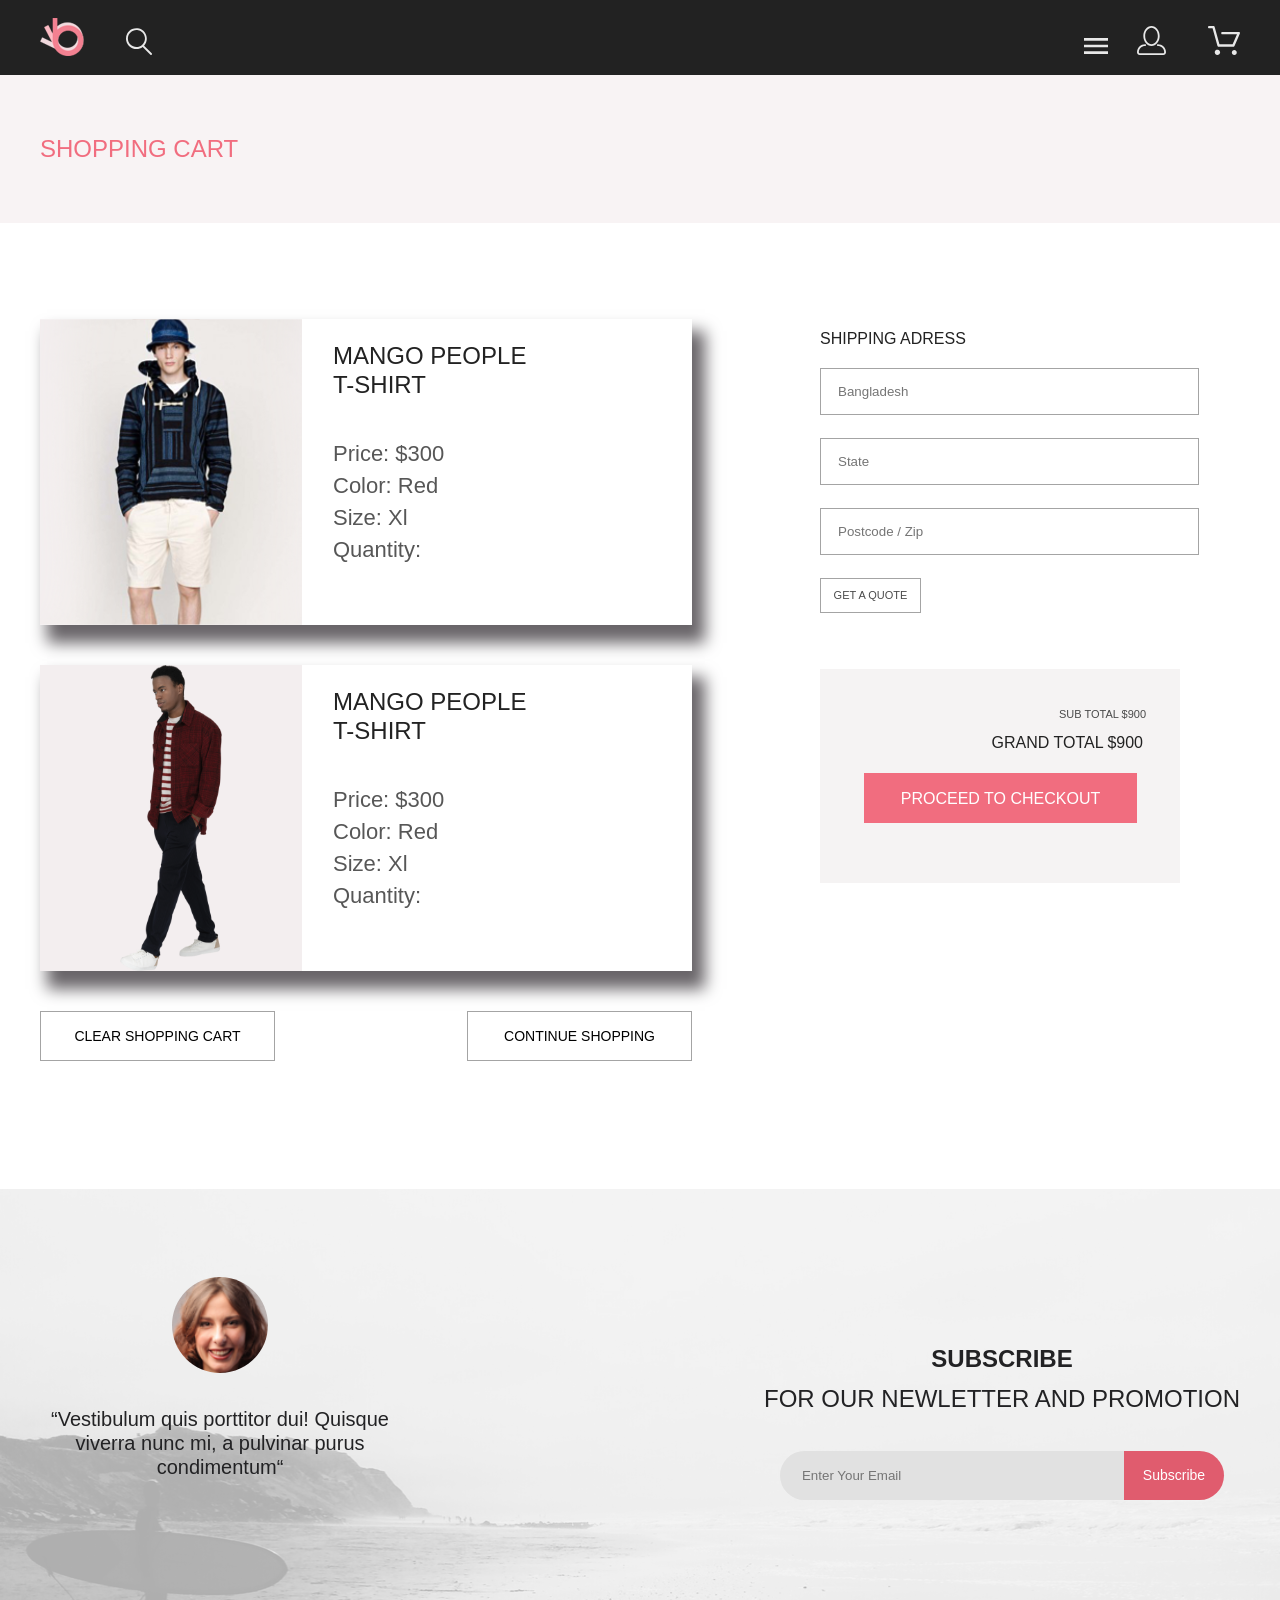
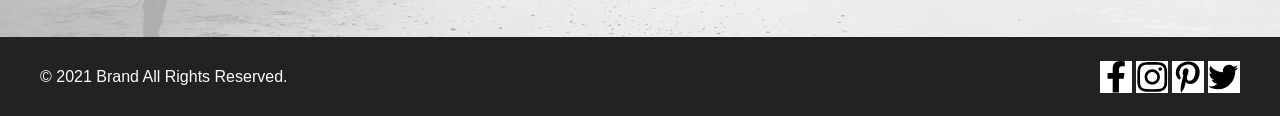
==== commit 1aa1b95b: "Add files via upload" ====
--- a/project/card.html
+++ b/project/card.html
@@ -163,4 +163,4 @@
     </footer>
 </body>
 
-</html>
+</html>
--- a/project/style.css
+++ b/project/style.css
@@ -1,1072 +1,1192 @@
-* {
-  margin: 0;
-  padding: 0;
-}
-
-.container {
-  width: 1200px;
-  margin: 0 auto;
-}
-
-/* GLAVNAYA */
-.top {
-  background: #222222;
-  height: 75px;
-  display: -webkit-box;
-  display: -ms-flexbox;
-  display: flex;
-}
-
-.b {
-  margin-top: 18px;
-  float: left;
-}
-
-.search {
-  margin-top: 28px;
-  margin-left: 41px;
-  float: left;
-}
-
-.cont {
-  float: right;
-  padding-left: 25px;
-  padding-top: 26px;
-}
-
-.pay {
-  float: right;
-  padding-left: 42px;
-  padding-top: 26px;
-}
-
-summary {
-  width: 32px;
-  height: 23px;
-  display: block;
-}
-
-summary::-webkit-details-marker {
-  display: none;
-}
-
-summary::after {
-  width: 32px;
-  height: 23px;
-}
-
-details {
-  float: right;
-  margin-top: 30px;
-  position: relative;
-}
-
-.menu {
-  background: #FFFFFF;
-  -webkit-box-shadow: -5px 5px 28px 0px rgba(0, 0, 0, 0.4);
-  box-shadow: -5px 5px 28px 0px rgba(0, 0, 0, 0.4);
-  margin: 22px 0 0 0;
-  width: 232px;
-  height: 764px;
-  position: absolute;
-}
-
-.h4-menu {
-  font-family: Lato, Helvetica, sans-serif;
-  font-style: normal;
-  font-weight: bold;
-  font-size: 14px;
-  line-height: 17px;
-  color: #000000;
-  padding-top: 37px;
-  padding-left: 34px;
-}
-
-.h4 {
-  font-family: Lato, Helvetica, sans-serif;
-  font-style: normal;
-  font-weight: normal;
-  font-size: 14px;
-  line-height: 17px;
-  color: #F16D7F;
-  padding-top: 20px;
-  padding-bottom: 12px;
-  padding-left: 33px;
-}
-
-.p-menu {
-  text-decoration: none;
-  font-family: Lato, Helvetica, sans-serif;
-  font-style: normal;
-  font-weight: normal;
-  font-size: 14px;
-  line-height: 25px;
-  color: #6F6E6E;
-  padding-left: 55px;
-}
-
-.p-menu:hover {
-  color: #F16D7F;
-  font-size: 17px;
-}
-
-.brand {
-  background-color: #F1E4E6;
-  height: 764px;
-}
-
-.man-top {
-  background: url(img/man-top.png) -50% 50% no-repeat;
-  display: -webkit-box;
-  display: -ms-flexbox;
-  display: flex;
-  padding: 364px 0 306px 0;
-  -webkit-box-pack: end;
-      -ms-flex-pack: end;
-          justify-content: end;
-}
-
-.brand-text {
-  background-color: #f16d7f;
-  min-width: 12px;
-  margin: -8px 16px 6px 5px;
-}
-
-.of-lux {
-  font-family: Lato, Helvetica, sans-serif;
-  max-width: 589px;
-  font-size: 40px;
-  font-weight: 700;
-  letter-spacing: 0.025em;
-  color: #222222;
-  margin: -32px 68px -5px 0;
-}
-
-span:first-child {
-  font-size: 60px;
-  font-weight: 900;
-}
-
-span:last-child {
-  color: #f16d7f;
-}
-
-.content {
-  margin-top: 65px;
-}
-
-.box {
-  width: 1140px;
-  display: -webkit-box;
-  display: -ms-flexbox;
-  display: flex;
-  -webkit-box-pack: justify;
-      -ms-flex-pack: justify;
-          justify-content: space-between;
-}
-
-.for-woman {
-  -webkit-transition: 1s;
-  transition: 1s;
-}
-
-.for-woman:hover {
-  -webkit-transform: scale(1.2);
-          transform: scale(1.2);
-}
-
-.for-man {
-  -webkit-transition: 1s;
-  transition: 1s;
-}
-
-.for-man:hover {
-  -webkit-transform: scale(1.2);
-          transform: scale(1.2);
-}
-
-.for-kids {
-  -webkit-transition: 1s;
-  transition: 1s;
-}
-
-.for-kids:hover {
-  -webkit-transform: scale(1.2);
-          transform: scale(1.2);
-}
-
-.acces {
-  margin-top: 30px;
-  margin-bottom: 96px;
-  -webkit-transition: 1s;
-  transition: 1s;
-}
-
-.acces:hover {
-  -webkit-transform: scale(1.2);
-          transform: scale(1.2);
-}
-
-.shopping {
-  margin-bottom: 48px;
-  text-align: center;
-}
-
-.box-berry {
-  display: -webkit-box;
-  display: -ms-flexbox;
-  display: flex;
-  -ms-flex-wrap: wrap;
-      flex-wrap: wrap;
-}
-
-.cards-pay {
-  display: -webkit-box;
-  display: -ms-flexbox;
-  display: flex;
-  -webkit-box-pack: justify;
-      -ms-flex-pack: justify;
-          justify-content: space-between;
-  width: 33%;
-  position: relative;
-  margin-bottom: 30px;
-}
-
-.cards {
-  display: block;
-  width: 360px;
-  text-decoration: none;
-  pointer-events: all;
-}
-
-.text {
-  padding: 24px 0 19px 17px;
-  text-align: left;
-  background: #F8F8F8;
-  margin-top: -5px;
-}
-
-.paypall {
-  width: 100%;
-}
-
-.cards-pay:hover .paypall {
-  -webkit-filter: brightness(30%);
-          filter: brightness(30%);
-}
-
-.add-hover {
-  display: none;
-  position: absolute;
-  top: 30%;
-  left: 25%;
-  pointer-events: none;
-}
-
-.dec-hover-href {
-  text-decoration: none;
-  display: -webkit-box;
-  display: -ms-flexbox;
-  display: flex;
-  border: 1px solid #FFFFFF;
-  -webkit-box-align: center;
-      -ms-flex-align: center;
-          align-items: center;
-  padding: 12px;
-}
-
-.add-to-cart-hover {
-  font-family: Lato, Helvetica, sans-serif;
-  font-style: normal;
-  font-weight: normal;
-  font-size: 14px;
-  line-height: 17px;
-  color: #FFFFFF;
-  padding-left: 11px;
-}
-
-.cards-pay:hover .add-hover {
-  display: -webkit-box;
-  display: -ms-flexbox;
-  display: flex;
-  -webkit-box-shadow: 0 0 10px #fff;
-          box-shadow: 0 0 10px #fff;
-}
-
-.ellery {
-  width: 200px;
-  height: 16px;
-  font-family: Lato, Helvetica, sans-serif;
-  font-style: normal;
-  font-weight: normal;
-  font-size: 13px;
-  line-height: 16px;
-  color: #000000;
-  padding-top: 25.35px;
-  padding-left: 18px;
-}
-
-.known {
-  width: 314.74px;
-  height: 51px;
-  font-family: Lato, Helvetica, sans-serif;
-  font-style: normal;
-  font-weight: 300;
-  font-size: 14px;
-  line-height: 17px;
-  color: #5D5D5D;
-  padding-top: 13px;
-  padding-left: 18px;
-}
-
-.cent {
-  width: 52.46px;
-  height: 19px;
-  font-family: Lato, Helvetica, sans-serif;
-  font-style: normal;
-  font-weight: normal;
-  font-size: 16px;
-  line-height: 19px;
-  color: #F16D7F;
-  padding-top: 18px;
-  padding-left: 18px;
-}
-
-.browse-all-prod {
-  background: #F16D7F;
-  border: 1px solid #FF6A6A;
-  display: -webkit-box;
-  display: -ms-flexbox;
-  display: flex;
-  -webkit-box-pack: center;
-      -ms-flex-pack: center;
-          justify-content: center;
-  width: 211px;
-  height: 47px;
-  font-family: Lato, Helvetica, sans-serif;
-  color: #ffffff;
-  text-decoration: none;
-  -webkit-box-align: center;
-      -ms-flex-align: center;
-          align-items: center;
-  padding: 15px 39px;
-  margin: 49px 465px 95px;
-}
-
-.browse-all-prod:hover {
-  background: #ffffff;
-  color: #F16D7F;
-  -webkit-transition: all 1s ease;
-  -webkit-transition: all 120ms ease;
-  transition: all 120ms ease;
-}
-
-.footer1 {
-  background: #222224;
-  height: 341px;
-}
-
-.centr {
-  display: -webkit-box;
-  display: -ms-flexbox;
-  display: flex;
-  -webkit-box-pack: justify;
-      -ms-flex-pack: justify;
-          justify-content: space-between;
-}
-
-.super-block {
-  width: 360px;
-  margin-top: 103px;
-  text-align: center;
-}
-
-.foot-1-h4 {
-  font-family: Lato, Helvetica, sans-serif;
-  font-style: normal;
-  font-weight: normal;
-  font-size: 19.96px;
-  line-height: 24px;
-  text-align: center;
-  color: #FBFBFB;
-  margin-top: 28px;
-}
-
-.foot-1-p {
-  font-family: Lato, Helvetica, sans-serif;
-  font-style: normal;
-  font-weight: 300;
-  font-size: 13.972px;
-  line-height: 17px;
-  text-align: center;
-  color: #FBFBFB;
-  margin-top: 16px;
-}
-
-.img-foot-1 {
-  text-align: center;
-}
-
-.footer2 {
-  background: url(img/fon-podval.svg) no-repeat center/cover;
-  height: 448px;
-}
-
-.subscribe {
-  display: -webkit-box;
-  display: -ms-flexbox;
-  display: flex;
-  -webkit-box-pack: justify;
-      -ms-flex-pack: justify;
-          justify-content: space-between;
-}
-
-.avtor {
-  text-align: center;
-  margin: 88px 0 0 0;
-}
-
-.vestibul {
-  width: 360px;
-  padding-top: 30px;
-  font-family: Lato, Helvetica, sans-serif;
-  font-style: normal;
-  font-weight: normal;
-  font-size: 20px;
-  line-height: 24px;
-  text-align: center;
-  color: #222224;
-}
-
-.form {
-  margin-top: 150px;
-}
-
-.input-group {
-  margin-top: 32px;
-  text-align: center;
-}
-
-.form-control {
-  background: #E1E1E1;
-  width: 323px;
-  height: 49px;
-  border: 0px;
-  border-radius: 50px 0 0 50px;
-  padding-left: 22px;
-}
-
-.button {
-  background: #E05C6E;
-  border: 0px;
-  width: 100px;
-  height: 49px;
-  border-radius: 0 50px 50px 0;
-  margin-left: -5px;
-  font-family: Lato, Helvetica, sans-serif;
-  font-style: normal;
-  font-weight: normal;
-  font-size: 14px;
-  line-height: 17px;
-  color: #FFFFFF;
-}
-
-.button:hover {
-  background: #FFFFFF;
-  color: #E05C6E;
-}
-
-.prava {
-  height: 79px;
-  background: #222224;
-}
-
-.txt {
-  font-family: Lato, Helvetica, sans-serif;
-  font-style: normal;
-  font-weight: normal;
-  font-size: 16px;
-  line-height: 19px;
-  color: #FBFBFB;
-  padding-top: 30px;
-}
-
-.ssilka {
-  background: #FFFFFF;
-  width: 32px;
-  height: 32px;
-  margin-top: 24px;
-}
-
-.ssilka:hover {
-  background: #F16D7F;
-}
-
-/* CATALOG */
-.top-catalog {
-  background: #F8F3F4;
-  height: 148px;
-}
-
-.p-arrivals {
-  font-family: Lato, Helvetica, sans-serif;
-  font-style: normal;
-  font-weight: normal;
-  font-size: 24px;
-  line-height: 29px;
-  color: #F16D7F;
-  padding-top: 59px;
-}
-
-.active {
-  font-family: Lato, Helvetica, sans-serif;
-  font-style: normal;
-  font-weight: 300;
-  font-size: 14px;
-  line-height: 17px;
-  color: #F16D7F;
-}
-
-.bread {
-  display: -webkit-box;
-  display: -ms-flexbox;
-  display: flex;
-  -webkit-box-pack: justify;
-      -ms-flex-pack: justify;
-          justify-content: space-between;
-}
-
-.breadcrumb {
-  padding: 10px 16px;
-  list-style: none;
-  padding-top: 59px;
-}
-
-.breadcrumb-item {
-  font-family: Lato, Helvetica, sans-serif;
-  font-style: normal;
-  font-weight: 300;
-  font-size: 14px;
-  line-height: 17px;
-  color: #636363;
-  display: inline;
-  font-size: 18px;
-  text-transform: uppercase;
-}
-
-ul.breadcrumb li + li:before {
-  padding: 8px;
-  color: black;
-  content: "/\00a0";
-}
-
-ul.breadcrumb li a {
-  color: #636363;
-  text-decoration: none;
-}
-
-ul.breadcrumb li a:hover {
-  color: #f16d7f;
-}
-
-ul.breadcrumb li:last-of-type {
-  color: #f16d7f;
-  font-family: Lato, Helvetica, sans-serif;
-  font-weight: 700;
-  font-style: normal;
-  letter-spacing: normal;
-  line-height: normal;
-}
-
-.settings {
-  display: -webkit-box;
-  display: -ms-flexbox;
-  display: flex;
-  -webkit-box-pack: left;
-      -ms-flex-pack: left;
-          justify-content: left;
-  margin: 51px 0 64px 0;
-}
-
-.filtr-catalog {
-  width: 33%;
-  font-family: Lato;
-  font-style: normal;
-  font-weight: 600;
-  font-size: 14px;
-  line-height: 17px;
-  color: #000000;
-}
-
-.top-info-catalog {
-  border: none;
-  font-family: Lato, Helvetica, sans-serif;
-  font-style: normal;
-  font-weight: normal;
-  font-size: 14px;
-  line-height: 17px;
-  color: #6F6E6E;
-}
-
-.pagination {
-  margin: 18px 0 96px 414px;
-}
-
-.section-product {
-  background: #F7F7F7;
-  display: -webkit-box;
-  display: -ms-flexbox;
-  display: flex;
-  height: 777px;
-  position: relative;
-}
-
-.carusel-img {
-  position: absolute;
-  left: 30%;
-}
-
-.opis-product {
-  height: 601px;
-  border: 1px solid #EAEAEA;
-  display: -webkit-box;
-  display: -ms-flexbox;
-  display: flex;
-  -webkit-box-pack: center;
-      -ms-flex-pack: center;
-          justify-content: center;
-  margin-bottom: 100px;
-}
-
-.opis-product-centr {
-  width: 555px;
-  text-align: center;
-}
-
-.top-txt-product {
-  font-family: Lato, Helvetica, sans-serif;
-  font-style: normal;
-  font-weight: 300;
-  font-size: 14px;
-  line-height: 17px;
-  color: #F16D7F;
-  padding-top: 64.54px;
-}
-
-.top-line-product {
-  border-bottom: 3px solid #EF5B70;
-  width: 63px;
-  margin-left: 246px;
-  margin-bottom: 12px;
-  padding-bottom: 12px;
-}
-
-.top-txt-product-name {
-  font-family: Lato, Helvetica, sans-serif;
-  font-style: normal;
-  font-weight: 300;
-  font-size: 18px;
-  line-height: 22px;
-  color: #4D4D4D;
-  margin-bottom: 48px;
-}
-
-.top-p-product {
-  font-family: Lato, Helvetica, sans-serif;
-  font-style: normal;
-  font-weight: 300;
-  font-size: 14px;
-  line-height: 17px;
-  text-align: center;
-  color: #5E5E5E;
-  margin-bottom: 32px;
-}
-
-.top-price-product {
-  font-family: Lato, Helvetica, sans-serif;
-  font-style: normal;
-  font-weight: 300;
-  font-size: 24px;
-  line-height: 29px;
-  color: #EF5B70;
-  padding-bottom: 65px;
-  border-bottom: 1px solid #EAEAEA;
-  margin-bottom: 65px;
-}
-
-.top-box-product {
-  display: -webkit-box;
-  display: -ms-flexbox;
-  display: flex;
-  -webkit-box-pack: justify;
-      -ms-flex-pack: justify;
-          justify-content: space-between;
-}
-
-.top-box-info-product {
-  font-family: Lato, Helvetica, sans-serif;
-  font-style: normal;
-  font-weight: normal;
-  font-size: 14px;
-  line-height: 17px;
-  color: #6F6E6E;
-  border: none;
-}
-
-.add-btn-product-centr {
-  display: -webkit-box;
-  display: -ms-flexbox;
-  display: flex;
-  -webkit-box-pack: center;
-      -ms-flex-pack: center;
-          justify-content: center;
-}
-
-.add-to-cart-product {
-  width: 211px;
-  height: 47px;
-  border: 1px solid #ef5b70;
-  background-color: #fff;
-  margin-top: 49px;
-  margin-bottom: 65px;
-}
-
-.add-to-cart-product:hover {
-  background: #EAEAEA;
-  -webkit-transition: all 1s ease;
-  -webkit-transition: all 120ms ease;
-  transition: all 120ms ease;
-}
-
-.add-to-cart-product-button {
-  padding-top: 5%;
-  display: -webkit-box;
-  display: -ms-flexbox;
-  display: flex;
-  -webkit-box-pack: center;
-      -ms-flex-pack: center;
-          justify-content: center;
-  -webkit-box-align: center;
-      -ms-flex-align: center;
-          align-items: center;
-  text-decoration: none;
-  color: #F26376;
-}
-
-.add-to-cart-product-txt {
-  font-family: Lato, Helvetica, sans-serif;
-  font-style: normal;
-  font-weight: normal;
-  font-size: 16px;
-  line-height: 19px;
-  padding-left: 23px;
-}
-
-.product-catalog-otstup-128px {
-  margin-bottom: 128px;
-}
-
-.shopping-cart-full {
-  margin-top: 96px;
-  display: -webkit-box;
-  display: -ms-flexbox;
-  display: flex;
-  -webkit-box-pack: start;
-      -ms-flex-pack: start;
-          justify-content: start;
-}
-
-.pay-product-box {
-  display: -webkit-box;
-  display: -ms-flexbox;
-  display: flex;
-  -webkit-box-orient: vertical;
-  -webkit-box-direction: normal;
-      -ms-flex-direction: column;
-          flex-direction: column;
-}
-
-.cart-pay-shopping {
-  width: 652px;
-  height: 306px;
-  -webkit-box-shadow: 10px 15px 15px 3px #d3add3;
-          box-shadow: 10px 15px 15px 3px #d3add3;
-  margin-bottom: 40px;
-  display: -webkit-box;
-  display: -ms-flexbox;
-  display: flex;
-  -webkit-box-pack: start;
-      -ms-flex-pack: start;
-          justify-content: start;
-}
-
-.cart-pay-shopping-img {
-  width: 262px;
-}
-
-.opisanie-tovara-pay {
-  display: -webkit-box;
-  display: -ms-flexbox;
-  display: flex;
-  -webkit-box-orient: vertical;
-  -webkit-box-direction: normal;
-      -ms-flex-direction: column;
-          flex-direction: column;
-  padding-left: 31px;
-}
-
-.opis-tovara-name {
-  font-family: Lato, Helvetica, sans-serif;
-  font-style: normal;
-  font-weight: normal;
-  font-size: 24px;
-  line-height: 29px;
-  color: #222222;
-  padding-bottom: 42px;
-  padding-top: 22px;
-}
-
-.opis-tovara-character {
-  font-family: Lato, Helvetica, sans-serif;
-  font-style: normal;
-  font-weight: normal;
-  font-size: 22px;
-  line-height: 26px;
-  color: #575757;
-  padding-bottom: 6px;
-}
-
-.shipping-adress-box {
-  margin-left: 128px;
-}
-
-.shipping-adress-txt {
-  font-family: Lato, Helvetica, sans-serif;
-  font-style: normal;
-  font-weight: 300;
-  font-size: 16px;
-  line-height: 19px;
-  color: #222222;
-  padding-top: 10px;
-  padding-bottom: 20px;
-}
-
-.input-info-pay-people {
-  width: 360px;
-  height: 45px;
-  background: #FFFFFF;
-  border: 1px solid #A4A4A4;
-  margin-bottom: 23px;
-  padding-left: 17px;
-}
-
-.btn-get-a-quote {
-  background: #FFFFFF;
-  border: 1px solid #A4A4A4;
-  width: 101px;
-  height: 35px;
-  font-family: Lato, Helvetica, sans-serif;
-  font-style: normal;
-  font-weight: 300;
-  font-size: 11px;
-  line-height: 13px;
-  color: #4A4A4A;
-  margin-bottom: 56px;
-}
-
-.btn-get-a-quote:hover {
-  background: #F26376;
-}
-
-.itog-checkpoint-pay {
-  background: #F5F3F3;
-  width: 360px;
-  height: 214px;
-}
-
-.total-pay-price {
-  text-align: right;
-}
-
-.sub-total-price {
-  padding-top: 39px;
-  padding-right: 34px;
-  font-family: Lato, Helvetica, sans-serif;
-  font-style: normal;
-  font-weight: normal;
-  font-size: 11px;
-  line-height: 13px;
-  color: #4A4A4A;
-}
-
-.sub-grand-price {
-  padding-right: 37px;
-  padding-top: 12px;
-  font-family: Lato, Helvetica, sans-serif;
-  font-style: normal;
-  font-weight: 300;
-  font-size: 16px;
-  line-height: 19px;
-  color: #222222;
-  padding-bottom: 21px;
-}
-
-.btn-procceed-to-check {
-  width: 273px;
-  height: 50px;
-  background: #F16D7F;
-  border: none;
-  font-family: Lato, Helvetica, sans-serif;
-  font-style: normal;
-  font-weight: 300;
-  font-size: 16px;
-  line-height: 19px;
-  color: #FFFFFF;
-  margin-left: 44px;
-}
-
-.btn-procceed-to-check:hover {
-  background: #FFFFFF;
-  color: #F16D7F;
-}
-
-.btn-box-cart-shop {
-  display: -webkit-box;
-  display: -ms-flexbox;
-  display: flex;
-  -webkit-box-pack: start;
-      -ms-flex-pack: start;
-          justify-content: flex-start;
-}
-
-.btn-shopping-cart-del {
-  width: 235px;
-  height: 50px;
-  background: #FFFFFF;
-  border: 1px solid #A4A4A4;
-  font-family: Lato, Helvetica, sans-serif;
-  font-style: normal;
-  font-weight: 300;
-  font-size: 14px;
-  line-height: 17px;
-  color: #000000;
-}
-
-.btn-shopping-cart-del:hover, .btn-shopping-cart-cnt:hover {
-  background: #F16D7F;
-}
-
-.btn-shopping-cart-cnt {
-  width: 225px;
-  height: 50px;
-  background: #FFFFFF;
-  border: 1px solid #A4A4A4;
-  font-family: Lato, Helvetica, sans-serif;
-  font-style: normal;
-  font-weight: 300;
-  font-size: 14px;
-  line-height: 17px;
-  color: #000000;
-  margin-left: 192px;
-}
-
-.registration-box {
-  width: 1200px;
-  display: -webkit-box;
-  display: -ms-flexbox;
-  display: flex;
-  -webkit-box-pack: justify;
-      -ms-flex-pack: justify;
-          justify-content: space-between;
-  padding-top: 64px;
-}
-
-.form-for-registration {
-  width: 360px;
-  padding-bottom: 96px;
-}
-
-.registration-check-box-text {
-  padding-left: 128px;
-}
-
-.form-txt-reg {
-  font-family: Lato, Helvetica, sans-serif;
-  font-style: normal;
-  font-weight: 300;
-  font-size: 16px;
-  line-height: 19px;
-  color: #222222;
-}
-
-.input-for-form-txt {
-  font-family: Lato, Helvetica, sans-serif;
-  font-style: normal;
-  font-weight: 300;
-  font-size: 13px;
-  line-height: 16px;
-  color: #B1B1B1;
-  width: 360px;
-  height: 45px;
-  border: 1px solid #A4A4A4;
-  padding-left: 17px;
-  margin-top: 20px;
-}
-
-.input-for-form-male {
-  margin: 31px 0 33px;
-  font-family: Lato, Helvetica, sans-serif;
-  font-style: normal;
-  font-weight: 300;
-  font-size: 11px;
-  line-height: 13px;
-  color: #000000;
-}
-
-.form-txt-reg-p {
-  font-family: Lato, Helvetica, sans-serif;
-  font-style: normal;
-  font-weight: 300;
-  font-size: 13px;
-  line-height: 16px;
-  color: #B1B1B1;
-  padding: 15px 0 39px;
-}
-
-.btn-registration-join-now {
-  height: 50px;
-  width: 167px;
-  background: #F16D7F;
-  text-align: center;
-  border: none;
-  font-family: Lato, Helvetica, sans-serif;
-  font-style: normal;
-  font-weight: normal;
-  font-size: 14px;
-  line-height: 17px;
-  color: #FFFFFF;
-}
-
-.btn-registration-join-now:hover {
-  background: #FFFFFF;
-  color: #F16D7F;
-  border: 1px solid  #F16D7F;
-}
-
-.registration-check-box-text {
-  font-family: Lato, Helvetica, sans-serif;
-  font-style: normal;
-  font-weight: 300;
-  font-size: 24px;
-  line-height: 29px;
-  color: #000000;
-}
-
-.spisok-reg {
-  list-style-image: url(img/ul-registration.svg);
-}
-
-.li-spisok-reg {
-  padding-top: 17px;
-}
-/*# sourceMappingURL=style.css.map */
+* {
+  margin: 0;
+  padding: 0;
+}
+
+.container {
+  width: 1200px;
+  margin: 0 auto;
+}
+
+@media (max-width: 786px) {
+  .container {
+    width: 786px;
+    margin: 0 auto;
+  }
+}
+
+/* GLAVNAYA */
+.top {
+  background: #222222;
+  height: 75px;
+  display: -webkit-box;
+  display: -ms-flexbox;
+  display: flex;
+}
+
+.b {
+  margin-top: 18px;
+  float: left;
+}
+
+.search {
+  margin-top: 28px;
+  margin-left: 41px;
+  float: left;
+}
+
+.cont {
+  float: right;
+  padding-left: 25px;
+  padding-top: 26px;
+}
+
+.pay {
+  float: right;
+  padding-left: 42px;
+  padding-top: 26px;
+}
+
+summary {
+  width: 32px;
+  height: 23px;
+  display: block;
+}
+
+summary::-webkit-details-marker {
+  display: none;
+}
+
+summary::after {
+  width: 32px;
+  height: 23px;
+}
+
+details {
+  float: right;
+  margin-top: 30px;
+  position: relative;
+}
+
+.menu {
+  background: #FFFFFF;
+  -webkit-box-shadow: -5px 5px 28px 0px rgba(0, 0, 0, 0.4);
+  box-shadow: -5px 5px 28px 0px rgba(0, 0, 0, 0.4);
+  margin: 22px 0 0 0;
+  width: 232px;
+  height: 764px;
+  position: absolute;
+  z-index: 99999;
+}
+
+.h4-menu {
+  font-family: Lato, Helvetica, sans-serif;
+  font-style: normal;
+  font-weight: bold;
+  font-size: 14px;
+  line-height: 17px;
+  color: #000000;
+  padding-top: 37px;
+  padding-left: 34px;
+}
+
+.h4 {
+  font-family: Lato, Helvetica, sans-serif;
+  font-style: normal;
+  font-weight: normal;
+  font-size: 14px;
+  line-height: 17px;
+  color: #F16D7F;
+  padding-top: 20px;
+  padding-bottom: 12px;
+  padding-left: 33px;
+}
+
+.p-menu {
+  text-decoration: none;
+  font-family: Lato, Helvetica, sans-serif;
+  font-style: normal;
+  font-weight: normal;
+  font-size: 14px;
+  line-height: 25px;
+  color: #6F6E6E;
+  padding-left: 55px;
+}
+
+.p-menu:hover {
+  color: #F16D7F;
+  font-size: 17px;
+}
+
+.brand {
+  background-color: #F1E4E6;
+  height: 764px;
+}
+
+.top-obertka {
+  display: -webkit-box;
+  display: -ms-flexbox;
+  display: flex;
+  -ms-flex-pack: distribute;
+      justify-content: space-around;
+}
+
+.man-top {
+  margin-left: -25%;
+}
+
+.text-top {
+  display: -webkit-box;
+  display: -ms-flexbox;
+  display: flex;
+  -webkit-box-pack: justify;
+      -ms-flex-pack: justify;
+          justify-content: space-between;
+  margin: 25% 0 0 -25%;
+}
+
+.focus-in-contract {
+  -webkit-animation: focus-in-contract 0.7s cubic-bezier(0.25, 0.46, 0.45, 0.94) both;
+  animation: focus-in-contract 0.7s cubic-bezier(0.25, 0.46, 0.45, 0.94) both;
+}
+
+@-webkit-keyframes focus-in-contract {
+  0% {
+    letter-spacing: 1em;
+    -webkit-filter: blur(12px);
+    filter: blur(12px);
+    opacity: 0;
+  }
+  50% {
+    -webkit-filter: blur(6px);
+    filter: blur(6px);
+    opacity: 0.5;
+  }
+  100% {
+    -webkit-filter: blur(0px);
+    filter: blur(0px);
+    opacity: 1;
+  }
+}
+
+@keyframes focus-in-contract {
+  0% {
+    letter-spacing: 1em;
+    -webkit-filter: blur(12px);
+    filter: blur(12px);
+    opacity: 0;
+  }
+  50% {
+    -webkit-filter: blur(6px);
+    filter: blur(6px);
+    opacity: 0.5;
+  }
+  100% {
+    -webkit-filter: blur(0px);
+    filter: blur(0px);
+    opacity: 1;
+  }
+}
+
+.line-top {
+  padding: 10px 16px 0 0;
+}
+
+.of-lux {
+  font-family: Lato, Helvetica, sans-serif;
+  font-size: 40px;
+  font-weight: 400;
+  letter-spacing: 0.025em;
+  color: #222222;
+}
+
+span:first-child {
+  font-size: 60px;
+  font-weight: 700;
+}
+
+span:last-child {
+  color: #f16d7f;
+}
+
+.content {
+  margin-top: 65px;
+}
+
+.box {
+  width: 1140px;
+  display: -webkit-box;
+  display: -ms-flexbox;
+  display: flex;
+  -webkit-box-pack: justify;
+      -ms-flex-pack: justify;
+          justify-content: space-between;
+}
+
+.for-woman {
+  -webkit-transition: 1s;
+  transition: 1s;
+}
+
+.for-woman:hover {
+  -webkit-transform: scale(1.2);
+          transform: scale(1.2);
+}
+
+.for-man {
+  -webkit-transition: 1s;
+  transition: 1s;
+}
+
+.for-man:hover {
+  -webkit-transform: scale(1.2);
+          transform: scale(1.2);
+}
+
+.for-kids {
+  -webkit-transition: 1s;
+  transition: 1s;
+}
+
+.for-kids:hover {
+  -webkit-transform: scale(1.2);
+          transform: scale(1.2);
+}
+
+.acces {
+  margin-top: 30px;
+  margin-bottom: 96px;
+  -webkit-transition: 1s;
+  transition: 1s;
+}
+
+.acces:hover {
+  -webkit-transform: scale(1.2);
+          transform: scale(1.2);
+}
+
+.shopping {
+  margin-bottom: 48px;
+  text-align: center;
+}
+
+.box-berry {
+  display: -webkit-box;
+  display: -ms-flexbox;
+  display: flex;
+  -ms-flex-wrap: wrap;
+      flex-wrap: wrap;
+}
+
+.cards-pay {
+  display: -webkit-box;
+  display: -ms-flexbox;
+  display: flex;
+  -webkit-box-pack: justify;
+      -ms-flex-pack: justify;
+          justify-content: space-between;
+  width: 33%;
+  position: relative;
+  margin-bottom: 30px;
+}
+
+.cards {
+  display: block;
+  width: 360px;
+  text-decoration: none;
+  pointer-events: all;
+}
+
+.text {
+  padding: 24px 0 19px 17px;
+  text-align: left;
+  background: #F8F8F8;
+  margin-top: -5px;
+}
+
+.paypall {
+  width: 100%;
+  -webkit-transition: -webkit-filter 700ms;
+  transition: -webkit-filter 700ms;
+  transition: filter 700ms;
+  transition: filter 700ms, -webkit-filter 700ms;
+}
+
+.cards-pay:hover .paypall {
+  -webkit-filter: brightness(30%);
+          filter: brightness(30%);
+}
+
+.add-hover {
+  display: none;
+  position: absolute;
+  top: 30%;
+  left: 25%;
+  pointer-events: none;
+}
+
+.dec-hover-href {
+  text-decoration: none;
+  display: -webkit-box;
+  display: -ms-flexbox;
+  display: flex;
+  border: 1px solid #FFFFFF;
+  -webkit-box-align: center;
+      -ms-flex-align: center;
+          align-items: center;
+  padding: 12px;
+}
+
+.add-to-cart-hover {
+  font-family: Lato, Helvetica, sans-serif;
+  font-style: normal;
+  font-weight: normal;
+  font-size: 14px;
+  line-height: 17px;
+  color: #FFFFFF;
+  padding-left: 11px;
+}
+
+.cards-pay:hover .add-hover {
+  display: -webkit-box;
+  display: -ms-flexbox;
+  display: flex;
+  -webkit-box-shadow: 0 0 10px #fff;
+          box-shadow: 0 0 10px #fff;
+}
+
+.ellery {
+  width: 200px;
+  height: 16px;
+  font-family: Lato, Helvetica, sans-serif;
+  font-style: normal;
+  font-weight: normal;
+  font-size: 13px;
+  line-height: 16px;
+  color: #000000;
+  padding-top: 25.35px;
+  padding-left: 18px;
+}
+
+.known {
+  width: 314.74px;
+  height: 51px;
+  font-family: Lato, Helvetica, sans-serif;
+  font-style: normal;
+  font-weight: 300;
+  font-size: 14px;
+  line-height: 17px;
+  color: #5D5D5D;
+  padding-top: 13px;
+  padding-left: 18px;
+}
+
+.cent {
+  width: 52.46px;
+  height: 19px;
+  font-family: Lato, Helvetica, sans-serif;
+  font-style: normal;
+  font-weight: normal;
+  font-size: 16px;
+  line-height: 19px;
+  color: #F16D7F;
+  padding-top: 18px;
+  padding-left: 18px;
+}
+
+.browse-all-prod {
+  background: #F16D7F;
+  border: 1px solid #FF6A6A;
+  display: -webkit-box;
+  display: -ms-flexbox;
+  display: flex;
+  -webkit-box-pack: center;
+      -ms-flex-pack: center;
+          justify-content: center;
+  width: 211px;
+  height: 47px;
+  font-family: Lato, Helvetica, sans-serif;
+  color: #ffffff;
+  text-decoration: none;
+  -webkit-box-align: center;
+      -ms-flex-align: center;
+          align-items: center;
+  padding: 15px 39px;
+  margin: 49px 465px 95px;
+  -webkit-transition: background-color 500ms;
+  transition: background-color 500ms;
+}
+
+.browse-all-prod:hover {
+  background: #ffffff;
+  color: #F16D7F;
+}
+
+.footer1 {
+  background: #222224;
+  height: 341px;
+}
+
+.centr {
+  display: -webkit-box;
+  display: -ms-flexbox;
+  display: flex;
+  -webkit-box-pack: justify;
+      -ms-flex-pack: justify;
+          justify-content: space-between;
+}
+
+.super-block {
+  width: 360px;
+  margin-top: 103px;
+  text-align: center;
+  -webkit-transition: -webkit-transform 800ms;
+  transition: -webkit-transform 800ms;
+  transition: transform 800ms;
+  transition: transform 800ms, -webkit-transform 800ms;
+}
+
+.foot-1-h4 {
+  font-family: Lato, Helvetica, sans-serif;
+  font-style: normal;
+  font-weight: normal;
+  font-size: 19.96px;
+  line-height: 24px;
+  text-align: center;
+  color: #FBFBFB;
+  margin-top: 28px;
+}
+
+.foot-1-p {
+  font-family: Lato, Helvetica, sans-serif;
+  font-style: normal;
+  font-weight: 300;
+  font-size: 13.972px;
+  line-height: 17px;
+  text-align: center;
+  color: #FBFBFB;
+  margin-top: 16px;
+}
+
+.img-foot-1 {
+  text-align: center;
+}
+
+.footer2 {
+  background: url(img/fon-podval.svg) no-repeat center/cover;
+  height: 448px;
+}
+
+.subscribe {
+  display: -webkit-box;
+  display: -ms-flexbox;
+  display: flex;
+  -webkit-box-pack: justify;
+      -ms-flex-pack: justify;
+          justify-content: space-between;
+}
+
+.avtor {
+  text-align: center;
+  margin: 88px 0 0 0;
+  -webkit-transition: -webkit-transform 500ms;
+  transition: -webkit-transform 500ms;
+  transition: transform 500ms;
+  transition: transform 500ms, -webkit-transform 500ms;
+}
+
+.avtor:hover {
+  -webkit-transform: scale(1.5);
+          transform: scale(1.5);
+}
+
+.vestibul {
+  width: 360px;
+  padding-top: 30px;
+  font-family: Lato, Helvetica, sans-serif;
+  font-style: normal;
+  font-weight: normal;
+  font-size: 20px;
+  line-height: 24px;
+  text-align: center;
+  color: #222224;
+}
+
+.form {
+  margin-top: 150px;
+}
+
+.input-group {
+  margin-top: 32px;
+  text-align: center;
+}
+
+.form-control {
+  background: #E1E1E1;
+  width: 323px;
+  height: 49px;
+  border: 0px;
+  border-radius: 50px 0 0 50px;
+  padding-left: 22px;
+}
+
+.button {
+  background: #E05C6E;
+  border: 0px;
+  width: 100px;
+  height: 49px;
+  border-radius: 0 50px 50px 0;
+  margin-left: -5px;
+  font-family: Lato, Helvetica, sans-serif;
+  font-style: normal;
+  font-weight: normal;
+  font-size: 14px;
+  line-height: 17px;
+  color: #FFFFFF;
+  -webkit-transition: background-color 500ms;
+  transition: background-color 500ms;
+}
+
+.button:hover {
+  background: #FFFFFF;
+  color: #E05C6E;
+}
+
+.prava {
+  height: 79px;
+  background: #222224;
+}
+
+.txt {
+  font-family: Lato, Helvetica, sans-serif;
+  font-style: normal;
+  font-weight: normal;
+  font-size: 16px;
+  line-height: 19px;
+  color: #FBFBFB;
+  padding-top: 30px;
+}
+
+.ssilka {
+  background: #FFFFFF;
+  width: 32px;
+  height: 32px;
+  margin-top: 24px;
+  -webkit-transition: all 800ms;
+  transition: all 800ms;
+}
+
+.ssilka:hover {
+  background: #F16D7F;
+  -webkit-transform: scale(1.5);
+          transform: scale(1.5);
+}
+
+/* CATALOG */
+.top-catalog {
+  background: #F8F3F4;
+  height: 148px;
+}
+
+.p-arrivals {
+  font-family: Lato, Helvetica, sans-serif;
+  font-style: normal;
+  font-weight: normal;
+  font-size: 24px;
+  line-height: 29px;
+  color: #F16D7F;
+  padding-top: 59px;
+}
+
+.active {
+  font-family: Lato, Helvetica, sans-serif;
+  font-style: normal;
+  font-weight: 300;
+  font-size: 14px;
+  line-height: 17px;
+  color: #F16D7F;
+}
+
+.bread {
+  display: -webkit-box;
+  display: -ms-flexbox;
+  display: flex;
+  -webkit-box-pack: justify;
+      -ms-flex-pack: justify;
+          justify-content: space-between;
+}
+
+.breadcrumb {
+  padding: 10px 16px;
+  list-style: none;
+  padding-top: 59px;
+}
+
+.breadcrumb-item {
+  font-family: Lato, Helvetica, sans-serif;
+  font-style: normal;
+  font-weight: 300;
+  font-size: 14px;
+  line-height: 17px;
+  color: #636363;
+  display: inline;
+  font-size: 18px;
+  text-transform: uppercase;
+}
+
+ul.breadcrumb li + li:before {
+  padding: 8px;
+  color: black;
+  content: "/\00a0";
+}
+
+ul.breadcrumb li a {
+  color: #636363;
+  text-decoration: none;
+}
+
+ul.breadcrumb li a:hover {
+  color: #f16d7f;
+}
+
+ul.breadcrumb li:last-of-type {
+  color: #f16d7f;
+  font-family: Lato, Helvetica, sans-serif;
+  font-weight: 700;
+  font-style: normal;
+  letter-spacing: normal;
+  line-height: normal;
+}
+
+.settings {
+  display: -webkit-box;
+  display: -ms-flexbox;
+  display: flex;
+  -webkit-box-pack: left;
+      -ms-flex-pack: left;
+          justify-content: left;
+  margin: 51px 0 64px 0;
+}
+
+.filtr-catalog {
+  width: 33%;
+  font-family: Lato;
+  font-style: normal;
+  font-weight: 600;
+  font-size: 14px;
+  line-height: 17px;
+  color: #000000;
+}
+
+.top-info-catalog {
+  border: none;
+  font-family: Lato, Helvetica, sans-serif;
+  font-style: normal;
+  font-weight: normal;
+  font-size: 14px;
+  line-height: 17px;
+  color: #6F6E6E;
+}
+
+.pagination {
+  margin: 18px 0 96px 414px;
+}
+
+.section-product {
+  background: #F7F7F7;
+  height: 777px;
+  display: -webkit-box;
+  display: -ms-flexbox;
+  display: flex;
+  -webkit-box-pack: justify;
+      -ms-flex-pack: justify;
+          justify-content: space-between;
+}
+
+.slade {
+  background: #2A2A2A26;
+  padding: 17px;
+}
+
+.sladeL {
+  margin-top: 20%;
+}
+
+.sladeR {
+  margin-top: 20%;
+}
+
+.carusel-img {
+  display: -webkit-box;
+  display: -ms-flexbox;
+  display: flex;
+  -webkit-box-pack: center;
+      -ms-flex-pack: center;
+          justify-content: center;
+}
+
+.opis-product {
+  height: 601px;
+  border: 1px solid #EAEAEA;
+  display: -webkit-box;
+  display: -ms-flexbox;
+  display: flex;
+  -webkit-box-pack: center;
+      -ms-flex-pack: center;
+          justify-content: center;
+  margin-bottom: 100px;
+}
+
+.opis-product-centr {
+  width: 555px;
+  text-align: center;
+}
+
+.top-txt-product {
+  font-family: Lato, Helvetica, sans-serif;
+  font-style: normal;
+  font-weight: 300;
+  font-size: 14px;
+  line-height: 17px;
+  color: #F16D7F;
+  padding-top: 64.54px;
+}
+
+.top-line-product {
+  border-bottom: 3px solid #EF5B70;
+  width: 63px;
+  margin-left: 246px;
+  margin-bottom: 12px;
+  padding-bottom: 12px;
+}
+
+.top-txt-product-name {
+  font-family: Lato, Helvetica, sans-serif;
+  font-style: normal;
+  font-weight: 300;
+  font-size: 18px;
+  line-height: 22px;
+  color: #4D4D4D;
+  margin-bottom: 48px;
+}
+
+.top-p-product {
+  font-family: Lato, Helvetica, sans-serif;
+  font-style: normal;
+  font-weight: 300;
+  font-size: 14px;
+  line-height: 17px;
+  text-align: center;
+  color: #5E5E5E;
+  margin-bottom: 32px;
+}
+
+.top-price-product {
+  font-family: Lato, Helvetica, sans-serif;
+  font-style: normal;
+  font-weight: 300;
+  font-size: 24px;
+  line-height: 29px;
+  color: #EF5B70;
+  padding-bottom: 65px;
+  border-bottom: 1px solid #EAEAEA;
+  margin-bottom: 65px;
+}
+
+.top-box-product {
+  display: -webkit-box;
+  display: -ms-flexbox;
+  display: flex;
+  -webkit-box-pack: justify;
+      -ms-flex-pack: justify;
+          justify-content: space-between;
+}
+
+.top-box-info-product {
+  font-family: Lato, Helvetica, sans-serif;
+  font-style: normal;
+  font-weight: normal;
+  font-size: 14px;
+  line-height: 17px;
+  color: #6F6E6E;
+  border: none;
+}
+
+.add-to-cart-product {
+  width: 211px;
+  height: 47px;
+  border: 1px solid #ef5b70;
+  background-color: #fff;
+  margin: 49px 0 65px 30%;
+}
+
+.add-to-cart-product-button {
+  display: -webkit-box;
+  display: -ms-flexbox;
+  display: flex;
+  -webkit-box-pack: center;
+      -ms-flex-pack: center;
+          justify-content: center;
+  padding-top: 5%;
+  -webkit-box-align: center;
+      -ms-flex-align: center;
+          align-items: center;
+  text-decoration: none;
+  color: #F26376;
+  padding-left: 2%;
+}
+
+.add-to-cart-product:hover {
+  background-color: #dababf;
+  -webkit-transform: scale(2);
+          transform: scale(2);
+}
+
+.add-to-cart-product-txt {
+  font-family: Lato, Helvetica, sans-serif;
+  font-style: normal;
+  font-weight: normal;
+  font-size: 16px;
+  line-height: 19px;
+  padding-left: 23px;
+}
+
+.product-catalog-otstup-128px {
+  margin-bottom: 128px;
+}
+
+.shopping-cart-full {
+  margin-top: 96px;
+  display: -webkit-box;
+  display: -ms-flexbox;
+  display: flex;
+  -webkit-box-pack: start;
+      -ms-flex-pack: start;
+          justify-content: start;
+}
+
+.pay-product-box {
+  display: -webkit-box;
+  display: -ms-flexbox;
+  display: flex;
+  -webkit-box-orient: vertical;
+  -webkit-box-direction: normal;
+      -ms-flex-direction: column;
+          flex-direction: column;
+}
+
+.cart-pay-shopping {
+  width: 652px;
+  height: 306px;
+  -webkit-box-shadow: 10px 15px 15px 3px #696569;
+          box-shadow: 10px 15px 15px 3px #696569;
+  margin-bottom: 40px;
+  display: -webkit-box;
+  display: -ms-flexbox;
+  display: flex;
+  -webkit-box-pack: start;
+      -ms-flex-pack: start;
+          justify-content: start;
+  -webkit-transition: -webkit-transform 800ms;
+  transition: -webkit-transform 800ms;
+  transition: transform 800ms;
+  transition: transform 800ms, -webkit-transform 800ms;
+}
+
+.cart-pay-shopping:hover {
+  -webkit-transform: scale(1.1);
+          transform: scale(1.1);
+}
+
+.cart-pay-shopping-img {
+  width: 262px;
+}
+
+.opisanie-tovara-pay {
+  display: -webkit-box;
+  display: -ms-flexbox;
+  display: flex;
+  -webkit-box-orient: vertical;
+  -webkit-box-direction: normal;
+      -ms-flex-direction: column;
+          flex-direction: column;
+  padding-left: 31px;
+}
+
+.opis-tovara-name {
+  font-family: Lato, Helvetica, sans-serif;
+  font-style: normal;
+  font-weight: normal;
+  font-size: 24px;
+  line-height: 29px;
+  color: #222222;
+  padding-bottom: 42px;
+  padding-top: 22px;
+}
+
+.opis-tovara-character {
+  font-family: Lato, Helvetica, sans-serif;
+  font-style: normal;
+  font-weight: normal;
+  font-size: 22px;
+  line-height: 26px;
+  color: #575757;
+  padding-bottom: 6px;
+}
+
+.shipping-adress-box {
+  margin-left: 128px;
+}
+
+.shipping-adress-txt {
+  font-family: Lato, Helvetica, sans-serif;
+  font-style: normal;
+  font-weight: 300;
+  font-size: 16px;
+  line-height: 19px;
+  color: #222222;
+  padding-top: 10px;
+  padding-bottom: 20px;
+}
+
+.input-info-pay-people {
+  width: 360px;
+  height: 45px;
+  background: #FFFFFF;
+  border: 1px solid #A4A4A4;
+  margin-bottom: 23px;
+  padding-left: 17px;
+}
+
+.btn-get-a-quote {
+  background: #FFFFFF;
+  border: 1px solid #A4A4A4;
+  width: 101px;
+  height: 35px;
+  font-family: Lato, Helvetica, sans-serif;
+  font-style: normal;
+  font-weight: 300;
+  font-size: 11px;
+  line-height: 13px;
+  color: #4A4A4A;
+  margin-bottom: 56px;
+  -webkit-transition: background-color 500ms;
+  transition: background-color 500ms;
+}
+
+.btn-get-a-quote:hover {
+  background: #F26376;
+}
+
+.itog-checkpoint-pay {
+  background: #F5F3F3;
+  width: 360px;
+  height: 214px;
+}
+
+.total-pay-price {
+  text-align: right;
+}
+
+.sub-total-price {
+  padding-top: 39px;
+  padding-right: 34px;
+  font-family: Lato, Helvetica, sans-serif;
+  font-style: normal;
+  font-weight: normal;
+  font-size: 11px;
+  line-height: 13px;
+  color: #4A4A4A;
+}
+
+.sub-grand-price {
+  padding-right: 37px;
+  padding-top: 12px;
+  font-family: Lato, Helvetica, sans-serif;
+  font-style: normal;
+  font-weight: 300;
+  font-size: 16px;
+  line-height: 19px;
+  color: #222222;
+  padding-bottom: 21px;
+}
+
+.btn-procceed-to-check {
+  width: 273px;
+  height: 50px;
+  background: #F16D7F;
+  border: none;
+  font-family: Lato, Helvetica, sans-serif;
+  font-style: normal;
+  font-weight: 300;
+  font-size: 16px;
+  line-height: 19px;
+  color: #FFFFFF;
+  margin-left: 44px;
+  -webkit-transition: background-color 500ms;
+  transition: background-color 500ms;
+}
+
+.btn-procceed-to-check:hover {
+  background: #FFFFFF;
+  color: #F16D7F;
+}
+
+.btn-box-cart-shop {
+  display: -webkit-box;
+  display: -ms-flexbox;
+  display: flex;
+  -webkit-box-pack: start;
+      -ms-flex-pack: start;
+          justify-content: flex-start;
+}
+
+.btn-shopping-cart-del {
+  width: 235px;
+  height: 50px;
+  background: #FFFFFF;
+  border: 1px solid #A4A4A4;
+  font-family: Lato, Helvetica, sans-serif;
+  font-style: normal;
+  font-weight: 300;
+  font-size: 14px;
+  line-height: 17px;
+  color: #000000;
+  -webkit-transition: background-color 500ms;
+  transition: background-color 500ms;
+}
+
+.btn-shopping-cart-del:hover, .btn-shopping-cart-cnt:hover {
+  background: #F16D7F;
+}
+
+.btn-shopping-cart-cnt {
+  width: 225px;
+  height: 50px;
+  background: #FFFFFF;
+  border: 1px solid #A4A4A4;
+  font-family: Lato, Helvetica, sans-serif;
+  font-style: normal;
+  font-weight: 300;
+  font-size: 14px;
+  line-height: 17px;
+  color: #000000;
+  margin-left: 192px;
+  -webkit-transition: background-color 500ms;
+  transition: background-color 500ms;
+}
+
+.registration-box {
+  width: 1200px;
+  display: -webkit-box;
+  display: -ms-flexbox;
+  display: flex;
+  -webkit-box-pack: justify;
+      -ms-flex-pack: justify;
+          justify-content: space-between;
+  padding-top: 64px;
+}
+
+.form-for-registration {
+  width: 360px;
+  padding-bottom: 96px;
+}
+
+.registration-check-box-text {
+  padding-left: 128px;
+}
+
+.form-txt-reg {
+  font-family: Lato, Helvetica, sans-serif;
+  font-style: normal;
+  font-weight: 300;
+  font-size: 16px;
+  line-height: 19px;
+  color: #222222;
+}
+
+.input-for-form-txt {
+  font-family: Lato, Helvetica, sans-serif;
+  font-style: normal;
+  font-weight: 300;
+  font-size: 13px;
+  line-height: 16px;
+  color: #B1B1B1;
+  width: 360px;
+  height: 45px;
+  border: 1px solid #A4A4A4;
+  padding-left: 17px;
+  margin-top: 20px;
+}
+
+.input-for-form-male {
+  margin: 31px 0 33px;
+  font-family: Lato, Helvetica, sans-serif;
+  font-style: normal;
+  font-weight: 300;
+  font-size: 11px;
+  line-height: 13px;
+  color: #000000;
+}
+
+.form-txt-reg-p {
+  font-family: Lato, Helvetica, sans-serif;
+  font-style: normal;
+  font-weight: 300;
+  font-size: 13px;
+  line-height: 16px;
+  color: #B1B1B1;
+  padding: 15px 0 39px;
+}
+
+.btn-registration-join-now {
+  height: 50px;
+  width: 167px;
+  background: #F16D7F;
+  text-align: center;
+  border: none;
+  font-family: Lato, Helvetica, sans-serif;
+  font-style: normal;
+  font-weight: normal;
+  font-size: 14px;
+  line-height: 17px;
+  color: #FFFFFF;
+  -webkit-transition: background-color 500ms;
+  transition: background-color 500ms;
+}
+
+.btn-registration-join-now:hover {
+  background: #FFFFFF;
+  color: #F16D7F;
+  border: 1px solid  #F16D7F;
+}
+
+.spisok-reg {
+  list-style-image: url(img/ul-registration.svg);
+  padding-left: 21px;
+}
+
+.li-spisok-reg {
+  padding-top: 17px;
+}
+
+.reg-txt-top {
+  font-family: Lato, Helvetica, sans-serif;
+  font-style: normal;
+  font-weight: 400;
+  font-size: 24px;
+  line-height: 29px;
+  color: #000000;
+  padding-bottom: 22px;
+}
+
+.reg-txt-two {
+  font-family: Lato, Helvetica, sans-serif;
+  font-style: normal;
+  font-weight: 300;
+  font-size: 24px;
+  line-height: 29px;
+  color: #000000;
+  padding-bottom: 5px;
+}
+/*# sourceMappingURL=style.css.map */
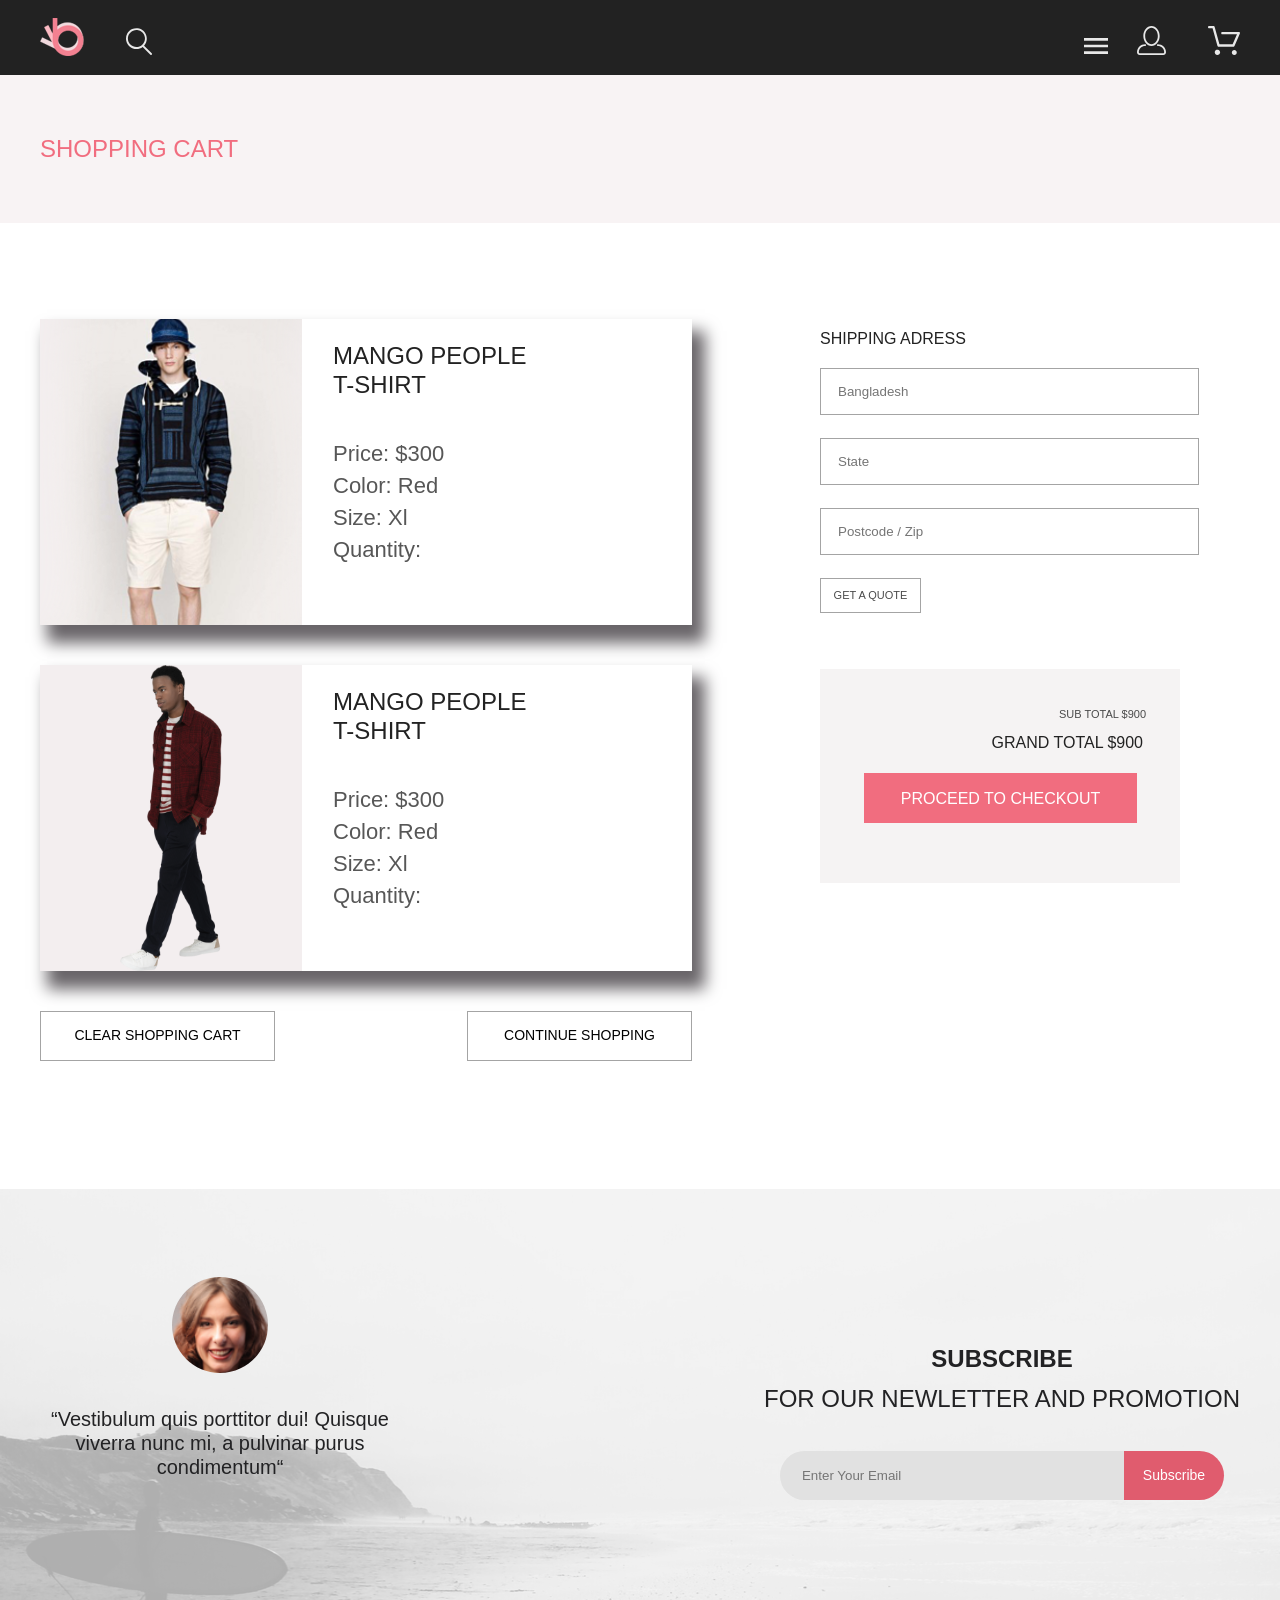
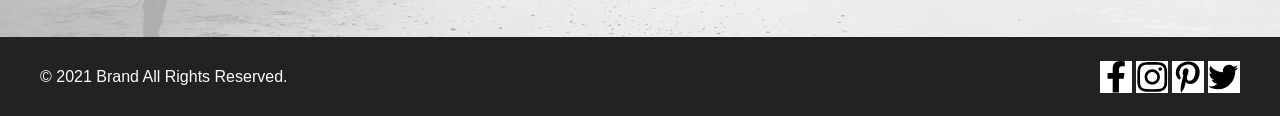
==== commit 6415ec53: "Add files via upload" ====
--- a/project/card.html
+++ b/project/card.html
@@ -80,7 +80,13 @@
                             <p class="opis-tovara-character">Quantity: </p>
                         </div>
                     </div>
+                    <div class="btn-box-cart-shop">
+                        <button type="reset" class="btn-shopping-cart-del">CLEAR SHOPPING CART</button>
+                        <button type="button" class="btn-shopping-cart-cnt">CONTINUE SHOPPING</button>
+                    </div>
+                    <div class="product-catalog-otstup-128px"></div>
                 </div>
+
                 <div class="shipping-adress-box">
                     <div class="form-info-chek">
                         <h2 class="shipping-adress-txt">SHIPPING ADRESS</h2>
@@ -100,15 +106,6 @@
                 </div>
             </div>
         </div>
-    </section>
-    <section>
-        <div class="container">
-            <div class="btn-box-cart-shop">
-                <button type="reset" class="btn-shopping-cart-del">CLEAR SHOPPING CART</button>
-                <button type="button" class="btn-shopping-cart-cnt">CONTINUE SHOPPING</button>
-            </div>
-        </div>
-        <div class="product-catalog-otstup-128px"></div>
     </section>
     <footer>
         <div class="footer2">
--- a/project/style.css
+++ b/project/style.css
@@ -8,9 +8,9 @@
   margin: 0 auto;
 }
 
-@media (max-width: 786px) {
+@media screen and (max-width: 768px) {
   .container {
-    width: 786px;
+    width: 100%;
     margin: 0 auto;
   }
 }
@@ -118,6 +118,17 @@
   font-size: 17px;
 }
 
+@media screen and (max-width: 768px) {
+  .top {
+    max-width: 98%;
+  }
+  .menu {
+    margin: 22px 0 0 -43px;
+    width: 180px;
+    height: 100vh;
+  }
+}
+
 .brand {
   background-color: #F1E4E6;
   height: 764px;
@@ -477,6 +488,12 @@
   height: 448px;
 }
 
+@media screen and (max-width: 768px) {
+  .footer2 {
+    height: 614px;
+  }
+}
+
 .subscribe {
   display: -webkit-box;
   display: -ms-flexbox;
@@ -484,6 +501,15 @@
   -webkit-box-pack: justify;
       -ms-flex-pack: justify;
           justify-content: space-between;
+}
+
+@media screen and (max-width: 768px) {
+  .subscribe {
+    -webkit-box-orient: vertical;
+    -webkit-box-direction: normal;
+        -ms-flex-direction: column;
+            flex-direction: column;
+  }
 }
 
 .avtor {
@@ -495,6 +521,13 @@
   transition: transform 500ms, -webkit-transform 500ms;
 }
 
+@media screen and (max-width: 768px) {
+  .avtor {
+    margin: 0 auto;
+    padding-top: 68px;
+  }
+}
+
 .avtor:hover {
   -webkit-transform: scale(1.5);
           transform: scale(1.5);
@@ -514,6 +547,13 @@
 
 .form {
   margin-top: 150px;
+}
+
+@media screen and (max-width: 768px) {
+  .form {
+    margin: 0 auto;
+    padding-top: 68px;
+  }
 }
 
 .input-group {
@@ -876,11 +916,10 @@
 }
 
 .cart-pay-shopping {
-  width: 652px;
-  height: 306px;
   -webkit-box-shadow: 10px 15px 15px 3px #696569;
           box-shadow: 10px 15px 15px 3px #696569;
   margin-bottom: 40px;
+  width: 652px;
   display: -webkit-box;
   display: -ms-flexbox;
   display: flex;
@@ -935,7 +974,8 @@
 }
 
 .shipping-adress-box {
-  margin-left: 128px;
+  padding-left: 128px;
+  width: 360px;
 }
 
 .shipping-adress-txt {
@@ -980,7 +1020,7 @@
 
 .itog-checkpoint-pay {
   background: #F5F3F3;
-  width: 360px;
+  width: 100%;
   height: 214px;
 }
 
@@ -1074,6 +1114,45 @@
   margin-left: 192px;
   -webkit-transition: background-color 500ms;
   transition: background-color 500ms;
+}
+
+@media screen and (max-width: 768px) {
+  .pay-product-box {
+    -webkit-box-align: center;
+        -ms-flex-align: center;
+            align-items: center;
+  }
+  .cart-pay-shopping {
+    width: 90%;
+  }
+  .shopping-cart-full {
+    -webkit-box-orient: vertical;
+    -webkit-box-direction: normal;
+        -ms-flex-direction: column;
+            flex-direction: column;
+  }
+  .product-catalog-otstup-128px {
+    margin-bottom: 64.5px;
+  }
+  .shipping-adress-box {
+    width: 100%;
+    display: -webkit-box;
+    display: -ms-flexbox;
+    display: flex;
+    -ms-flex-pack: distribute;
+        justify-content: space-around;
+    padding-left: 0px;
+  }
+  .shipping-adress-txt {
+    padding-top: 0px;
+  }
+  .form-info-chek {
+    width: 45%;
+  }
+  .itog-checkpoint-pay {
+    width: 45%;
+    margin-top: 39px;
+  }
 }
 
 .registration-box {
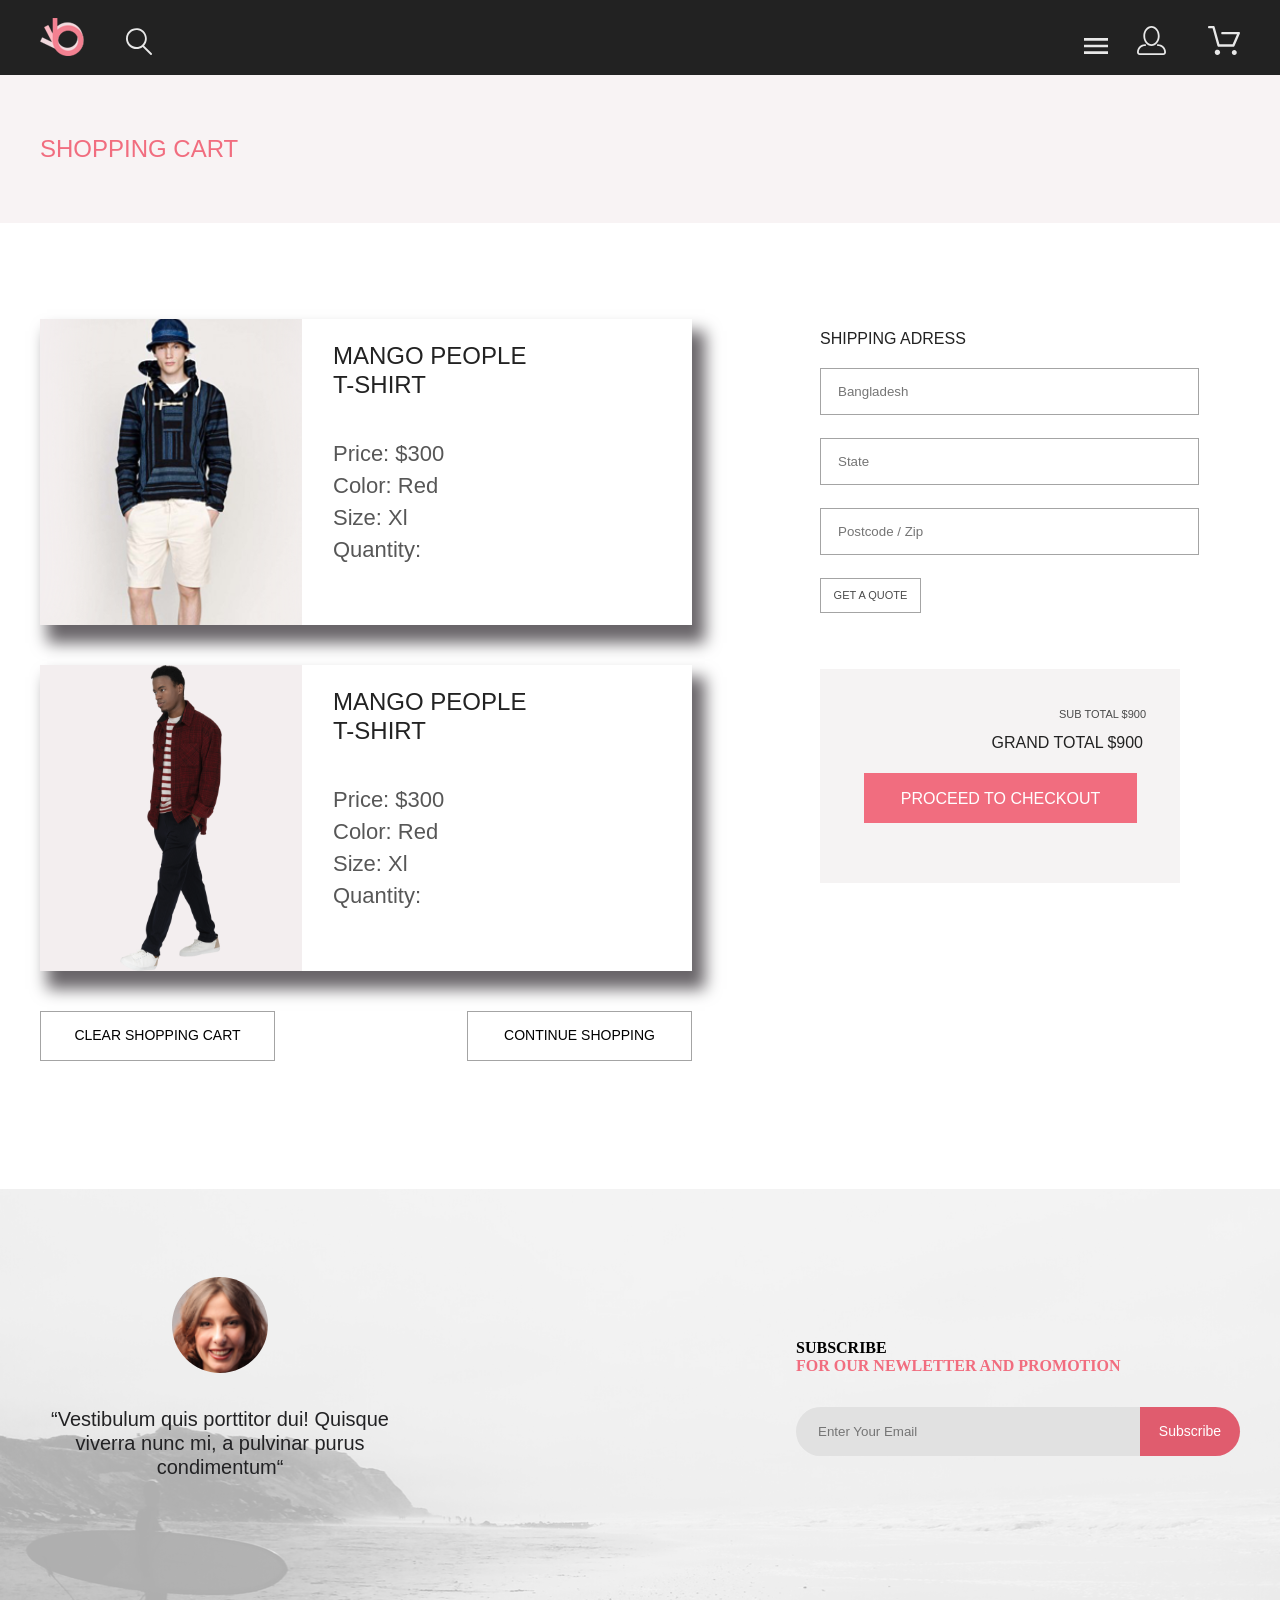
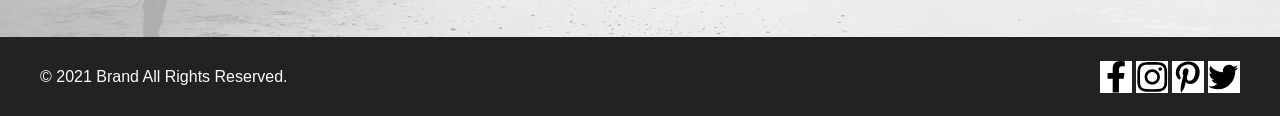
==== commit 353b5a4a: "Add files via upload" ====
--- a/project/card.html
+++ b/project/card.html
@@ -71,7 +71,7 @@
                             <p class="opis-tovara-character">Quantity: </p>
                         </div>
                     </div>
-                    <div class="cart-pay-shopping"><img src="img/pay-7.svg" alt="pay-7">
+                    <div class="cart-pay-shopping"><img class="cart-pay-shopping-img" src="img/pay-7.svg" alt="pay-7">
                         <div class="opisanie-tovara-pay">
                             <h2 class="opis-tovara-name">MANGO PEOPLE<br> T-SHIRT</h2>
                             <p class="opis-tovara-character">Price: $300 </p>
@@ -116,20 +116,8 @@
                             condimentum“</p>
                     </figure>
                     <div class="form">
-                        <h4 style="font-family: Lato, Helvetica, sans-serif;
-                font-style: normal;
-                font-weight: bold;
-                font-size: 24px;
-                line-height: 40.13px;
-                text-align: center;
-                color: #222224;">SUBSCRIBE<br>
-                            <span style="font-family: Lato, Helvetica, sans-serif;
-                    font-style: normal;
-                    font-weight: normal;
-                    font-size: 24px;
-                    line-height: 30.1px;
-                    text-align: center;
-                    color: #222224;">FOR OUR NEWLETTER AND PROMOTION</span>
+                        <h4 class="footer2-form-h4">SUBSCRIBE<br>
+                            <span class="footer2-form-h4-span">FOR OUR NEWLETTER AND PROMOTION</span>
                         </h4>
                         <form class="input-group">
                             <input type="email" class="form-control" placeholder="Enter Your Email">
